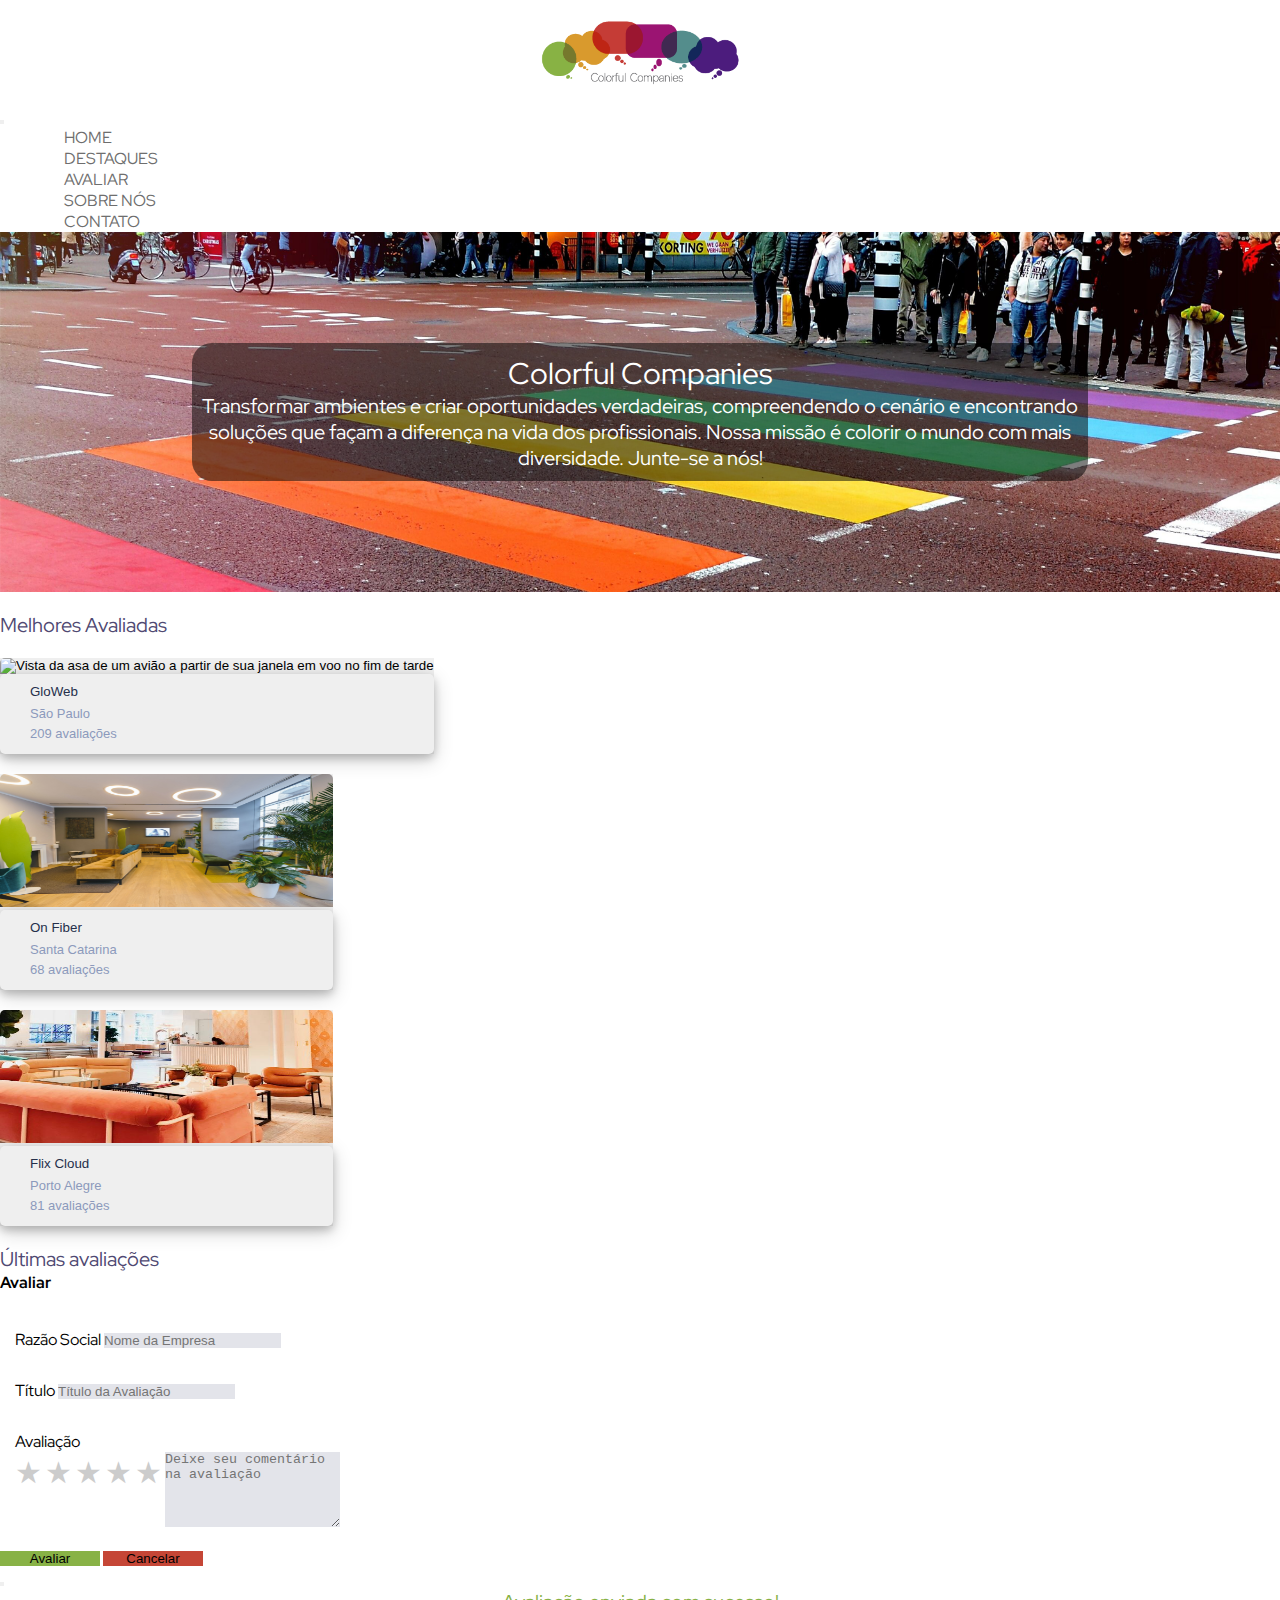
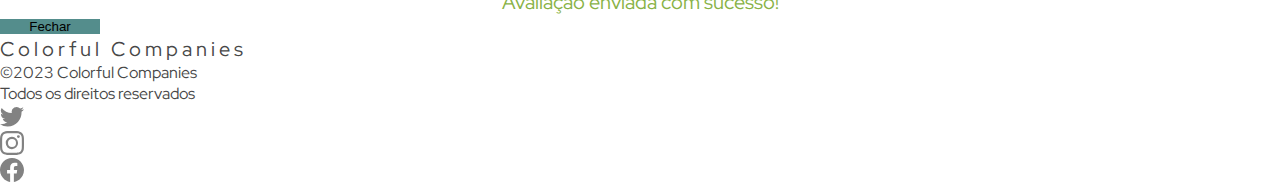
==== index.html @ 06364d87 ":rocket: feat(colorful-companies): add mvp screen functionality" ====
<!DOCTYPE html>
<html lang="en">
  <head>
    <meta charset="UTF-8">
    <meta http-equiv="X-UA-Compatible" content="IE=edge">
    <meta name="viewport" content="width=device-width, initial-scale=1.0">
    <link rel="preconnect" href="https://fonts.googleapis.com">
    <link rel="icon" type="image/x-icon" href="./assets/heart-flag.png">
    <link rel="preconnect" href="https://fonts.gstatic.com" crossorigin>
    <link href="https://fonts.googleapis.com/css2?family=Red+Hat+Display:wght@300;400;700&family=Roboto:wght@400;500;700&display=swap" rel="stylesheet">
    <link rel="stylesheet" href="https://cdnjs.cloudflare.com/ajax/libs/font-awesome/6.2.0/css/all.min.css" />
    <link href="https://cdn.jsdelivr.net/npm/bootstrap@5.2.3/dist/css/bootstrap.min.css" rel="stylesheet" integrity="sha384-rbsA2VBKQhggwzxH7pPCaAqO46MgnOM80zW1RWuH61DGLwZJEdK2Kadq2F9CUG65" crossorigin="anonymous">
    <link rel="stylesheet" href="https://cdn.jsdelivr.net/npm/bootstrap-icons@1.10.3/font/bootstrap-icons.css">
    <link rel="stylesheet" href="https://cdn.jsdelivr.net/npm/swiper@9/swiper-bundle.min.css" />
    <link rel="stylesheet" href="style.css" />
  </head>
  <title>Colorful Companies</title>
  <body>
    <svg xmlns="http://www.w3.org/2000/svg" style="display: none;">
      <symbol id="bootstrap" viewBox="0 0 118 94">
        <title>Bootstrap</title>
        <path fill-rule="evenodd" clip-rule="evenodd" d="M24.509 0c-6.733 0-11.715 5.893-11.492 12.284.214 6.14-.064 14.092-2.066 20.577C8.943 39.365 5.547 43.485 0 44.014v5.972c5.547.529 8.943 4.649 10.951 11.153 2.002 6.485 2.28 14.437 2.066 20.577C12.794 88.106 17.776 94 24.51 94H93.5c6.733 0 11.714-5.893 11.491-12.284-.214-6.14.064-14.092 2.066-20.577 2.009-6.504 5.396-10.624 10.943-11.153v-5.972c-5.547-.529-8.934-4.649-10.943-11.153-2.002-6.484-2.28-14.437-2.066-20.577C105.214 5.894 100.233 0 93.5 0H24.508zM80 57.863C80 66.663 73.436 72 62.543 72H44a2 2 0 01-2-2V24a2 2 0 012-2h18.437c9.083 0 15.044 4.92 15.044 12.474 0 5.302-4.01 10.049-9.119 10.88v.277C75.317 46.394 80 51.21 80 57.863zM60.521 28.34H49.948v14.934h8.905c6.884 0 10.68-2.772 10.68-7.727 0-4.643-3.264-7.207-9.012-7.207zM49.948 49.2v16.458H60.91c7.167 0 10.964-2.876 10.964-8.281 0-5.406-3.903-8.178-11.425-8.178H49.948z"></path>
      </symbol>
      <symbol id="facebook" viewBox="0 0 16 16">
        <path d="M16 8.049c0-4.446-3.582-8.05-8-8.05C3.58 0-.002 3.603-.002 8.05c0 4.017 2.926 7.347 6.75 7.951v-5.625h-2.03V8.05H6.75V6.275c0-2.017 1.195-3.131 3.022-3.131.876 0 1.791.157 1.791.157v1.98h-1.009c-.993 0-1.303.621-1.303 1.258v1.51h2.218l-.354 2.326H9.25V16c3.824-.604 6.75-3.934 6.75-7.951z" />
      </symbol>
      <symbol id="instagram" viewBox="0 0 16 16">
        <path d="M8 0C5.829 0 5.556.01 4.703.048 3.85.088 3.269.222 2.76.42a3.917 3.917 0 0 0-1.417.923A3.927 3.927 0 0 0 .42 2.76C.222 3.268.087 3.85.048 4.7.01 5.555 0 5.827 0 8.001c0 2.172.01 2.444.048 3.297.04.852.174 1.433.372 1.942.205.526.478.972.923 1.417.444.445.89.719 1.416.923.51.198 1.09.333 1.942.372C5.555 15.99 5.827 16 8 16s2.444-.01 3.298-.048c.851-.04 1.434-.174 1.943-.372a3.916 3.916 0 0 0 1.416-.923c.445-.445.718-.891.923-1.417.197-.509.332-1.09.372-1.942C15.99 10.445 16 10.173 16 8s-.01-2.445-.048-3.299c-.04-.851-.175-1.433-.372-1.941a3.926 3.926 0 0 0-.923-1.417A3.911 3.911 0 0 0 13.24.42c-.51-.198-1.092-.333-1.943-.372C10.443.01 10.172 0 7.998 0h.003zm-.717 1.442h.718c2.136 0 2.389.007 3.232.046.78.035 1.204.166 1.486.275.373.145.64.319.92.599.28.28.453.546.598.92.11.281.24.705.275 1.485.039.843.047 1.096.047 3.231s-.008 2.389-.047 3.232c-.035.78-.166 1.203-.275 1.485a2.47 2.47 0 0 1-.599.919c-.28.28-.546.453-.92.598-.28.11-.704.24-1.485.276-.843.038-1.096.047-3.232.047s-2.39-.009-3.233-.047c-.78-.036-1.203-.166-1.485-.276a2.478 2.478 0 0 1-.92-.598 2.48 2.48 0 0 1-.6-.92c-.109-.281-.24-.705-.275-1.485-.038-.843-.046-1.096-.046-3.233 0-2.136.008-2.388.046-3.231.036-.78.166-1.204.276-1.486.145-.373.319-.64.599-.92.28-.28.546-.453.92-.598.282-.11.705-.24 1.485-.276.738-.034 1.024-.044 2.515-.045v.002zm4.988 1.328a.96.96 0 1 0 0 1.92.96.96 0 0 0 0-1.92zm-4.27 1.122a4.109 4.109 0 1 0 0 8.217 4.109 4.109 0 0 0 0-8.217zm0 1.441a2.667 2.667 0 1 1 0 5.334 2.667 2.667 0 0 1 0-5.334z" />
      </symbol>
      <symbol id="twitter" viewBox="0 0 16 16">
        <path d="M5.026 15c6.038 0 9.341-5.003 9.341-9.334 0-.14 0-.282-.006-.422A6.685 6.685 0 0 0 16 3.542a6.658 6.658 0 0 1-1.889.518 3.301 3.301 0 0 0 1.447-1.817 6.533 6.533 0 0 1-2.087.793A3.286 3.286 0 0 0 7.875 6.03a9.325 9.325 0 0 1-6.767-3.429 3.289 3.289 0 0 0 1.018 4.382A3.323 3.323 0 0 1 .64 6.575v.045a3.288 3.288 0 0 0 2.632 3.218 3.203 3.203 0 0 1-.865.115 3.23 3.23 0 0 1-.614-.057 3.283 3.283 0 0 0 3.067 2.277A6.588 6.588 0 0 1 .78 13.58a6.32 6.32 0 0 1-.78-.045A9.344 9.344 0 0 0 5.026 15z" />
      </symbol>
    </svg>
    <div class="container">
      <header>
        <div class="colorful-logo">
          <img src="./assets/colorful-companies-logo-01.png" class="logo" alt="Ícone da empresa Colorful Companies com balões coloridos e a o nome da empresa abaixo">
        </div>
        <nav class="navbar navbar-expand-lg">
          <div class="container-fluid">
            <button class="navbar-toggler " type="button" data-bs-toggle="collapse" data-bs-target="#navbarNav" aria-controls="navbarNav" aria-expanded="false" aria-label="Toggle navigation">
              <span class="navbar-toggler-icon"></span>
            </button>
            <div class="collapse navbar-collapse justify-content-center" id="navbarNav">
              <ul class="navbar-nav">
                <li class="nav-item ">
                  <a class="nav-link hover-underline-animation disabled" href="#">Home</a>
                </li>
                <li class="nav-item">
                  <a class="nav-link hover-underline-animation disabled" href="#">Destaques</a>
                </li>
                <li class="nav-item">
                  <a class="nav-link hover-underline-animation" href="#" data-bs-toggle="modal" data-bs-target="#avaliar">Avaliar</a>
                </li>
                <li class="nav-item">
                  <a class="nav-link hover-underline-animation disabled" href="#">Sobre nós</a>
                </li>
                <li class="nav-item">
                  <a class="nav-link hover-underline-animation disabled" href="#">Contato</a>
                </li>
              </ul>
            </div>
          </div>
        </nav>
        <main>
          <section id="hero" class="">
            <div class="hero-content aos-init aos-animate" data-aos="fade-up">
              <div class="box">
                <h3>Colorful Companies</h3>
                <p>Transformar ambientes e criar oportunidades verdadeiras, compreendendo o cenário e encontrando soluções que façam a diferença na vida dos profissionais. Nossa missão é colorir o mundo com mais diversidade. Junte-se a nós!</p>
              </div>
            </div>
          </section>
          <section>
            <h2>Melhores Avaliadas</h2>
            <div class="container">
              <div class="row">
                <div class="col-12 col-md-4 col-sm-6">
                  <button class="card hover-zoom ">
                    <figure>
                      <img src="./assets/blueOffice.jpg" class="img-size img-fluid" alt="Vista da asa de um avião a partir de sua janela em voo no fim de tarde">
                      <figcaption>
                        <p class="best-rates-span-title">GloWeb</p>
                        <p class="best-rates-span-data">São Paulo</p>
                        <p class="best-rates-span-data">209 avaliações</p>
                      </figcaption>
                    </figure>
                  </button>
                </div>
                <div class="col-12 col-md-4 col-sm-6">
                  <button class="card" data-bs-toggle="modal" data-bs-target="#portifolio-2">
                    <figure>
                      <img src="./assets/greenOffice.jpg" class="img-size img-fluid" alt="Quatro amigos abraçados no topo de uma montanha observando o por do sol">
                      <figcaption>
                        <p class="best-rates-span-title">On Fiber</p>
                        <p class="best-rates-span-data">Santa Catarina</p>
                        <p class="best-rates-span-data">68 avaliações</p>
                      </figcaption>
                    </figure>
                  </button>
                </div>
                <div class="col-12 col-md-4 col-sm-6">
                  <button class="card" data-bs-toggle="modal" data-bs-target="#portifolio-3">
                    <figure>
                      <img src="./assets/orangeOffice.jpg" class="img-size img-fluid" alt="Perfil de uma mulher sentada na beira da janela lendo um livro ao amanhecer">
                      <figcaption>
                        <p class="best-rates-span-title">Flix Cloud</p>
                        <p class="best-rates-span-data">Porto Alegre</p>
                        <p class="best-rates-span-data">81 avaliações</p>
                      </figcaption>
                    </figure>
                  </button>
                </div>
              </div>
            </div>
          </section>
          <section>
            <div class="container rolagem">
              <h2>Últimas avaliações</h2>
              <div id="last-ratings">
                <div id="last-ratings-list"></div>
              </div>
            </div>
          </section>
          <!-- FORMULARIO AVALIAR-->
          <div class="modal fade" id="avaliar" tabindex="-1" aria-labelledby="AvaliarLabel" aria-hidden="true">
            <div class="modal-dialog modal-md modal-dialog-centered">
              <div class="modal-content">
                <div class="modal-header">
                  <h4 id="form-title" class="col-12 modal-title text-center">Avaliar</h4>
                  <button type="button" class="btn-close btn-closed" data-bs-dismiss="modal" aria-label="Close"></button>
                </div>
                <div class="modal-body card-info">
                  <div class="container" class="justify-content-center">
                    <form method='post' id="form">
                      <div class="form-group">
                        <label for="razaoSocialAvaliacao mt-4" class="form-label">Razão Social</label>
                        <input type="razaoSocialAvaliacao" class="form-control form-input" id="razaoSocialAvaliacao" autocomplete='off' aria-describedby="razaoSocialAvaliacao" placeholder="Nome da Empresa">
                        <ul id="empresa-list"></ul>
                        <input type="hidden" name="organizationId" id="organizationId">
                      </div>
                      <div class="form-group">
                        <label for="tituloAvaliacao mt-4">Título</label>
                        <input type="text" class="form-control form-input" id="tituloAvaliacao" placeholder="Título da Avaliação">
                      </div>
                      <div class="form-group">
                        <label for="avaliacao">Avaliação</label>
                        <br />
                        <div class="star">
                          <input type="radio" id="star5" name="star" value="5" />
                          <label for="star5" title="text">5 stars</label>
                          <input type="radio" id="star4" name="star" value="4" />
                          <label for="star4" title="text">4 stars</label>
                          <input type="radio" id="star3" name="star" value="3" />
                          <label for="star3" title="text">3 stars</label>
                          <input type="radio" id="star2" name="star" value="2" />
                          <label for="star2" title="text">2 stars</label>
                          <input type="radio" id="star1" name="star" value="1" />
                          <label for="star1" title="text">1 star</label>
                        </div>
                        <textarea rows="5" class="form-control form-input" id="avaliacao" placeholder="Deixe seu comentário na avaliação"></textarea>
                      </div>
                      <div class="modal-footer">
                        <button type="submit" class="btn btn-secondary btn-rate btn-size" data-bs-dismiss="modal" data-bs-toggle="modal" data-bs-target="#avaliadoComSucesso">Avaliar</button>
                        <button type="button" class="btn btn-danger btn-cancel btn-size" data-bs-dismiss="modal">Cancelar</button>
                      </div>
                    </form>
                    <p id="log"></p>
                  </div>
                </div>
              </div>
            </div>
          </div>
          <!-- MODAL AVALIADO COM SUCESSO -->
          <div class="modal fade" id="avaliadoComSucesso" tabindex="-1" aria-labelledby="avaliadoComSucessoLabel" aria-hidden="true">
            <div class="modal-dialog modal-md modal-dialog-centered">
              <div class="modal-content">
                <div class="modal-header">
                  <button type="button" class="btn-close " data-bs-dismiss="modal" aria-label="Close"></button>
                </div>
                <div class="modal-body card-info">
                  <p class="sucessfull-sent">Avaliação enviada com sucesso!</p>
                </div>
                <div class="modal-footer">
                  <button type="button" class="btn btn-secondary btn-rated btn-size" data-bs-dismiss="modal">Fechar</button>
                </div>
              </div>
            </div>
          </div>
      </header>
    </div>
    </main>
    <div class="container">
      <footer class="d-flex flex-wrap justify-content-between align-items-center py-3 my-4 border-top">
        <div class="col-md-4 d-flex align-items-center">
          <a href="/" class="mb-3 me-2 mb-md-0 text-muted text-decoration-none lh-1"></a>
          <span class="mb-3 mb-md-0">
            <p>Colorful Companies</p>©2023 Colorful Companies <br>Todos os direitos reservados
          </span>
        </div>
        <ul class="nav col-md-4 justify-content-end list-unstyled d-flex">
          <li class="ms-3">
            <a class="text-muted" href="#">
              <svg class="bi" width="24" height="24">
                <use xlink:href="#twitter"></use>
              </svg>
            </a>
          </li>
          <li class="ms-3">
            <a class="text-muted" href="#">
              <svg class="bi" width="24" height="24">
                <use xlink:href="#instagram"></use>
              </svg>
            </a>
          </li>
          <li class="ms-3">
            <a class="text-muted" href="#">
              <svg class="bi" width="24" height="24">
                <use xlink:href="#facebook"></use>
              </svg>
            </a>
          </li>
        </ul>
      </footer>
    </div>
    </div>
    <script src="https://unpkg.com/swiper/swiper-bundle.min.js"></script>
    <script src="https://code.jquery.com/jquery-3.4.1.slim.min.js" integrity="sha384-J6qa4849blE2+poT4WnyKhv5vZF5SrPo0iEjwBvKU7imGFAV0wwj1yYfoRSJoZ+n" crossorigin="anonymous"></script>
    <script src="https://cdn.jsdelivr.net/npm/@popperjs/core@2.11.6/dist/umd/popper.min.js" integrity="sha384-oBqDVmMz9ATKxIep9tiCxS/Z9fNfEXiDAYTujMAeBAsjFuCZSmKbSSUnQlmh/jp3" crossorigin="anonymous"></script>
    <script src="https://cdn.jsdelivr.net/npm/bootstrap@5.2.3/dist/js/bootstrap.min.js" integrity="sha384-cuYeSxntonz0PPNlHhBs68uyIAVpIIOZZ5JqeqvYYIcEL727kskC66kF92t6Xl2V" crossorigin="anonymous"></script>
    <script src="./js/index.js"></script>
  </body>
</html>
---- style.css ----
/*====  RESET ============================ */
* {
  margin: 0;
  padding: 0;
  box-sizing: border-box;
}

ul {
  list-style: none;
}

a {
  text-decoration: none;
}

img {
  width: 100%;
  height: auto;
}


body {
  font-family: 'Red Hat Display', sans-serif !important;
}

section h2 {
  font-weight: 400 !important;
  margin-top: 20px;
  font-size: 20px;
  color: #4f4972
}

.colorful-logo {
  display: flex;
  justify-content: center;
  margin: 20px 0px;
}


.logo {
  width: 200px;
}


.img-destaque {
  height: 20rem !important
}

/* ---------------------------
    MENU 
----------------------------*/
.nav-item {
  margin-left: 4rem !important;
}

.nav-link {
  color: #6E6E6E !important;
  text-transform: uppercase;
}

.hover-underline-animation {
  display: inline-block;
  position: relative;
  color: 
#9d9e9e;
}

.hover-underline-animation:after {
  content: '';
  width: 0%;
  height: 1.8px;
  background: #9d9e9e;
  position: absolute;
  left: 0;
  bottom: 0.4rem;
  transition: width 0.2s;
}


.hover-underline-animation:hover:after {
  width: 100%;
}

 /* #9C2873, #4ECF89, #FB8857, #5DCACA, #88B246, #4D207E */

/*--------------------------------------------------------------
# Hero Section
--------------------------------------------------------------*/
#hero {
  width: 100%;
  height: 40vh;
  position: relative;
  background: url("./assets/img-destaque.png") no-repeat;
  background-size: cover;
  padding: 0;
}

#hero .hero-content {
  position: absolute;
  bottom: 0;
  top: 0;
  left: 0;
  right: 0;
  /* z-index: 10; */
  display: flex;
  justify-content: center;
  align-items: center;
  flex-direction: column;
  text-align: center;
}

#hero .hero-content div {
  color: #ffffff;
  background-color: #00000081;
  border-radius: 20px;
  width: 70%;
}

#hero .hero-content h3 {
  color: #ffffff;
  /* margin-bottom: 15px; */
  font-size: 30px;
  font-weight: 400;
}

#hero .hero-content p {
  font-size: 20px;
}

.box {
  inline-size: 90%;
  overflow-wrap: break-word;
  border-radius: 5px;
  padding: 10px;
}

/*---------------------- 
  CARDS MELHORES AVALIADAS
-----------------------*/
 .card {
  margin-top: 20px;
  border: none !important;
}
.card-body p {
  font-size: 10px;
}

.img-size {
  height: 10em;
  width: 25em;
  border-top-right-radius: 5px;
  border-top-left-radius: 5px;
  transition: all 0.3s ease-in-out;
}


figure {
  transition: all 0.3s ease-in-out;
}

figcaption {
  border-radius: 5px;
  height: 6em;
  transition: all 0.3s ease-in-out;
  box-shadow: 0 4px 8px 0 rgba(0, 0, 0, 0.2), 0 6px 20px 0 rgba(0, 0, 0, 0.19);
}

figcaption p{
  text-align: left;
  padding: 10px;
  margin-left: 20px;
  padding-bottom: 10px;
  margin-bottom: -10px;
}

.best-rates-span-title {
  color: #25304b;
}

.best-rates-span-data {
  line-height: 10px;

  font-size: 13px;
  color: #8c9abc;
}

figure:hover {
  cursor: pointer;
  -ms-transform: scale(1.1); /* IE 9 */
  -webkit-transform: scale(1.1); /* Safari 3-8 */
  transform: scale(1.1);
  z-index: 1;
}

/*---------------------- 
  LIST RATINGS
-----------------------*/
#last-ratings {
  display: flex;
}

#last-ratings-list {
  overflow: auto;
  flex-wrap: nowrap;
  min-width: 100%;
}
.rolagem {
  width: 100%;
  overflow-x: scroll;
}

.rating {
  display: inline-block;
  width: 300px; 
  margin-right: 10px; 
}


.ratings {
  display: inline-block;
  min-width: 300px;
  padding: 10px;
  margin-right: 20px;
  background-color: #fff;
  border: 1px solid #ddd;
  box-shadow: 0 0 5px rgba(0, 0, 0, 0.1);
} 


/*-------------------------
  FORMULARIO
--------------------------*/
.btn-closed {
  margin-left: -15px !important;
  }
  
.btn-size {
  width:100px;
}

.btn-rate {
  background-color: #88b246 !important;
  border: none;
}

.btn-cancel {
  background-color: #C54636 !important;
  border: none;
}

.btn-rated {
  background-color: #548D8c !important;
  border: none;
}

.form-input {
  background-color: #E3E4EA;
}

.sucessfull-sent {
  text-align: center;
  color: #88B246;
  font-size:20px;
}

.bi {
  vertical-align: -.125em;
  fill: #828282;
}
  

.form-group {
  padding: 15px;
  
}
  
input, textarea {
  border: none !important;
}


/*---------------- 
  STARS RATING
-----------------*/
.star {
  float: left;
  height: 46px;
}
.star:not(:checked) > input {
  position:absolute;
  top:-9999px;
}
.star:not(:checked) > label {
  float:right;
  width:1em;
  overflow:hidden;
  white-space:nowrap;
  cursor:pointer;
  font-size:30px;
  color:#ccc;
}
.star:not(:checked) > label:before {
  content: '★ ';
}
.star > input:checked ~ label {
  color: #ffc700;    
}
.star:not(:checked) > label:hover,
.star:not(:checked) > label:hover ~ label {
  color: #deb217;  
}
.star > input:checked + label:hover,
.star > input:checked + label:hover ~ label,
.star > input:checked ~ label:hover,
.star > input:checked ~ label:hover ~ label,
.star > label:hover ~ input:checked ~ label {
  color: #c59b08;
}

/* Modified from: https://github.com/mukulkant/Star-rating-using-pure-css */


/*----------------------- 
   FOOTER
-----------------------*/
footer {
  width: 100%;
  color: #474747
  }

footer p {
  font-size: 20px;
  letter-spacing: 0.2em;
}

/*-----------------------  
  MEDIA QUERY
----------------------- */

@media(max-width: 991px) {
  #hero .hero-content div {
    height: 35vh;
    border-radius: 5px;
    width: 90%;
  }
  

  #hero .hero-content h2 {
    font-size: 28px;
  }

  #hero .hero-content p {
    font-size: 18px;
  }

  .box {
    inline-size: 100%;
}
.nav-item {
  margin-left: 0px !important;
}

}

@media (max-width: 767px) {
  #hero .hero-content {
    color: #ffffff;
    border-radius: 5px;
  }

  

  #hero .hero-content h3 {
    font-size: 24px;
    margin-top: 15px;
  }

  #hero .hero-content p {
    font-size: 16px;

  }

  .box {
    inline-size: 100%;
  }

  .nav-item {
    margin-left: 0px !important;
  }
}
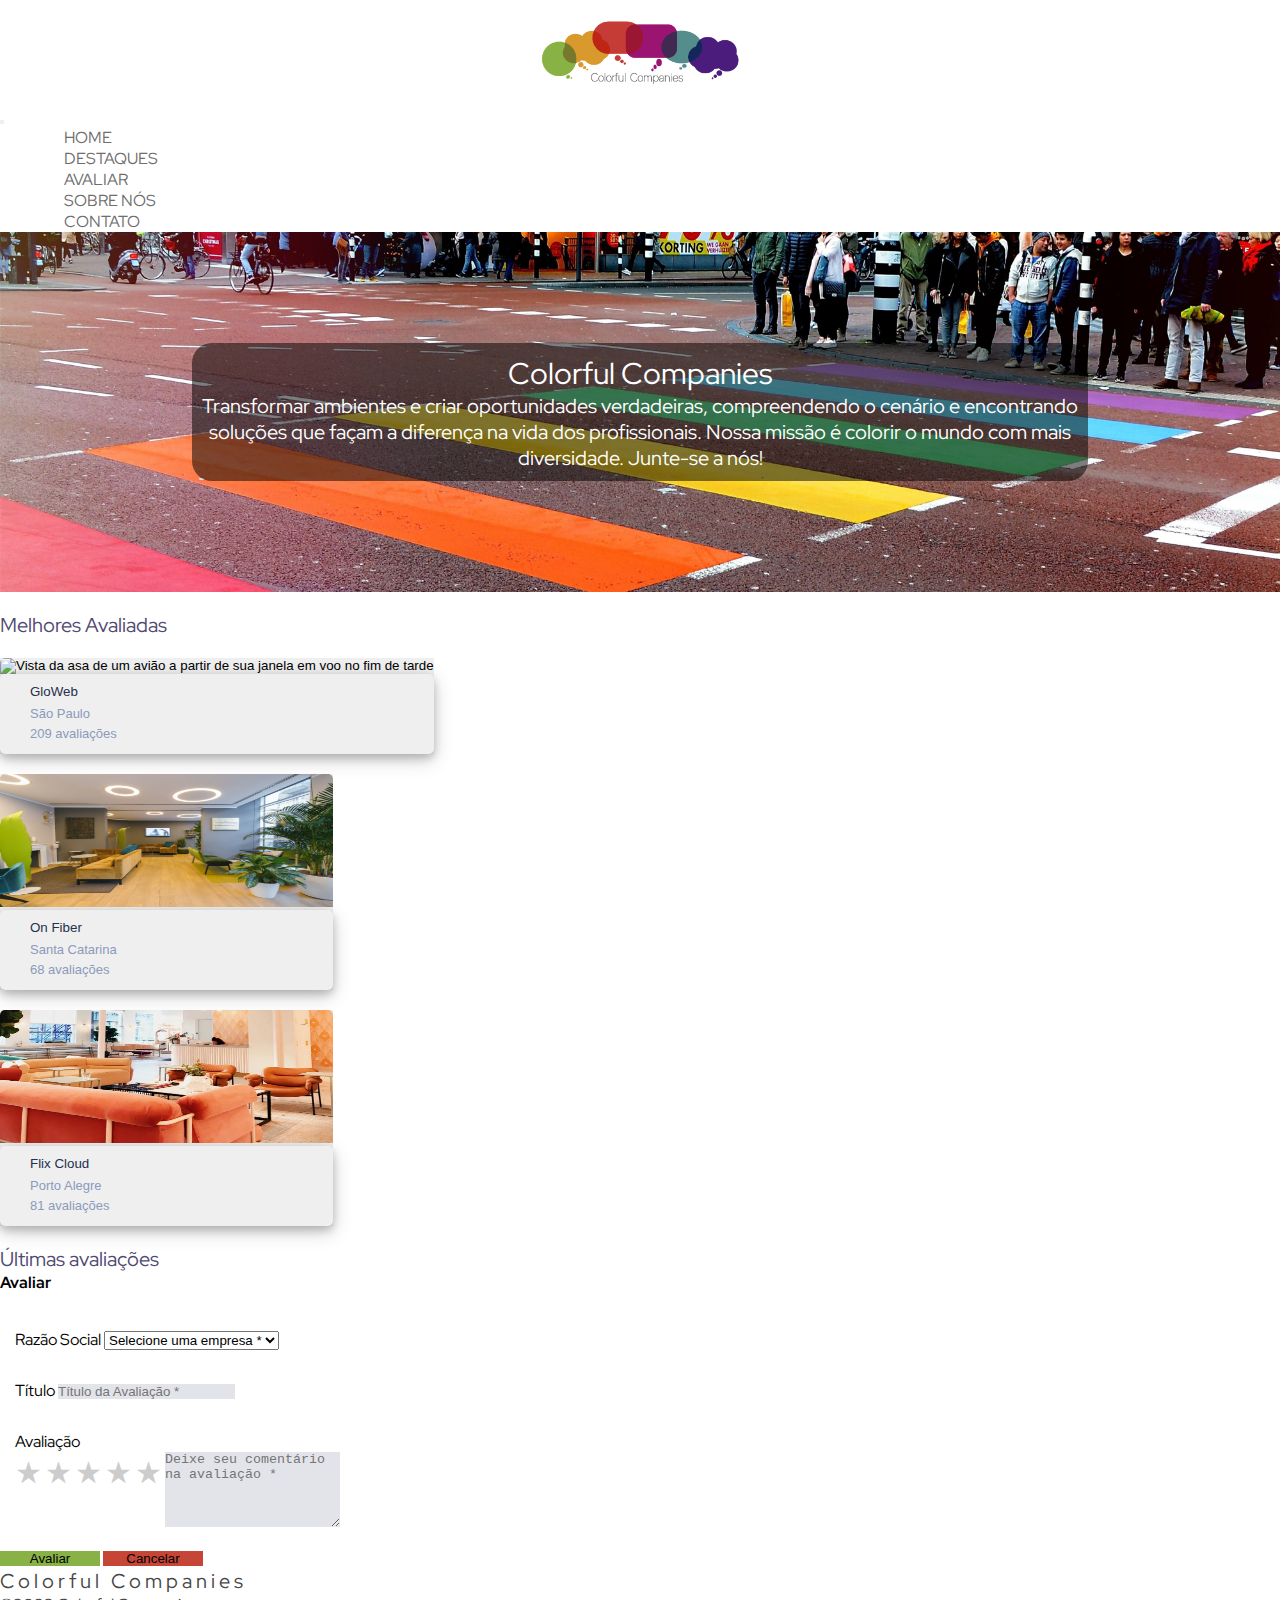
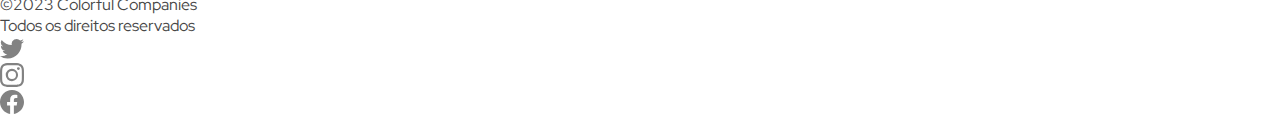
==== commit 7db6b880: ":sparkles: feat(ratings): turn input into a select" ====
--- a/index.html
+++ b/index.html
@@ -1,233 +1,248 @@
 <!DOCTYPE html>
 <html lang="en">
-  <head>
-    <meta charset="UTF-8">
-    <meta http-equiv="X-UA-Compatible" content="IE=edge">
-    <meta name="viewport" content="width=device-width, initial-scale=1.0">
-    <link rel="preconnect" href="https://fonts.googleapis.com">
-    <link rel="icon" type="image/x-icon" href="./assets/heart-flag.png">
-    <link rel="preconnect" href="https://fonts.gstatic.com" crossorigin>
-    <link href="https://fonts.googleapis.com/css2?family=Red+Hat+Display:wght@300;400;700&family=Roboto:wght@400;500;700&display=swap" rel="stylesheet">
-    <link rel="stylesheet" href="https://cdnjs.cloudflare.com/ajax/libs/font-awesome/6.2.0/css/all.min.css" />
-    <link href="https://cdn.jsdelivr.net/npm/bootstrap@5.2.3/dist/css/bootstrap.min.css" rel="stylesheet" integrity="sha384-rbsA2VBKQhggwzxH7pPCaAqO46MgnOM80zW1RWuH61DGLwZJEdK2Kadq2F9CUG65" crossorigin="anonymous">
-    <link rel="stylesheet" href="https://cdn.jsdelivr.net/npm/bootstrap-icons@1.10.3/font/bootstrap-icons.css">
-    <link rel="stylesheet" href="https://cdn.jsdelivr.net/npm/swiper@9/swiper-bundle.min.css" />
-    <link rel="stylesheet" href="style.css" />
-  </head>
-  <title>Colorful Companies</title>
-  <body>
-    <svg xmlns="http://www.w3.org/2000/svg" style="display: none;">
-      <symbol id="bootstrap" viewBox="0 0 118 94">
-        <title>Bootstrap</title>
-        <path fill-rule="evenodd" clip-rule="evenodd" d="M24.509 0c-6.733 0-11.715 5.893-11.492 12.284.214 6.14-.064 14.092-2.066 20.577C8.943 39.365 5.547 43.485 0 44.014v5.972c5.547.529 8.943 4.649 10.951 11.153 2.002 6.485 2.28 14.437 2.066 20.577C12.794 88.106 17.776 94 24.51 94H93.5c6.733 0 11.714-5.893 11.491-12.284-.214-6.14.064-14.092 2.066-20.577 2.009-6.504 5.396-10.624 10.943-11.153v-5.972c-5.547-.529-8.934-4.649-10.943-11.153-2.002-6.484-2.28-14.437-2.066-20.577C105.214 5.894 100.233 0 93.5 0H24.508zM80 57.863C80 66.663 73.436 72 62.543 72H44a2 2 0 01-2-2V24a2 2 0 012-2h18.437c9.083 0 15.044 4.92 15.044 12.474 0 5.302-4.01 10.049-9.119 10.88v.277C75.317 46.394 80 51.21 80 57.863zM60.521 28.34H49.948v14.934h8.905c6.884 0 10.68-2.772 10.68-7.727 0-4.643-3.264-7.207-9.012-7.207zM49.948 49.2v16.458H60.91c7.167 0 10.964-2.876 10.964-8.281 0-5.406-3.903-8.178-11.425-8.178H49.948z"></path>
-      </symbol>
-      <symbol id="facebook" viewBox="0 0 16 16">
-        <path d="M16 8.049c0-4.446-3.582-8.05-8-8.05C3.58 0-.002 3.603-.002 8.05c0 4.017 2.926 7.347 6.75 7.951v-5.625h-2.03V8.05H6.75V6.275c0-2.017 1.195-3.131 3.022-3.131.876 0 1.791.157 1.791.157v1.98h-1.009c-.993 0-1.303.621-1.303 1.258v1.51h2.218l-.354 2.326H9.25V16c3.824-.604 6.75-3.934 6.75-7.951z" />
-      </symbol>
-      <symbol id="instagram" viewBox="0 0 16 16">
-        <path d="M8 0C5.829 0 5.556.01 4.703.048 3.85.088 3.269.222 2.76.42a3.917 3.917 0 0 0-1.417.923A3.927 3.927 0 0 0 .42 2.76C.222 3.268.087 3.85.048 4.7.01 5.555 0 5.827 0 8.001c0 2.172.01 2.444.048 3.297.04.852.174 1.433.372 1.942.205.526.478.972.923 1.417.444.445.89.719 1.416.923.51.198 1.09.333 1.942.372C5.555 15.99 5.827 16 8 16s2.444-.01 3.298-.048c.851-.04 1.434-.174 1.943-.372a3.916 3.916 0 0 0 1.416-.923c.445-.445.718-.891.923-1.417.197-.509.332-1.09.372-1.942C15.99 10.445 16 10.173 16 8s-.01-2.445-.048-3.299c-.04-.851-.175-1.433-.372-1.941a3.926 3.926 0 0 0-.923-1.417A3.911 3.911 0 0 0 13.24.42c-.51-.198-1.092-.333-1.943-.372C10.443.01 10.172 0 7.998 0h.003zm-.717 1.442h.718c2.136 0 2.389.007 3.232.046.78.035 1.204.166 1.486.275.373.145.64.319.92.599.28.28.453.546.598.92.11.281.24.705.275 1.485.039.843.047 1.096.047 3.231s-.008 2.389-.047 3.232c-.035.78-.166 1.203-.275 1.485a2.47 2.47 0 0 1-.599.919c-.28.28-.546.453-.92.598-.28.11-.704.24-1.485.276-.843.038-1.096.047-3.232.047s-2.39-.009-3.233-.047c-.78-.036-1.203-.166-1.485-.276a2.478 2.478 0 0 1-.92-.598 2.48 2.48 0 0 1-.6-.92c-.109-.281-.24-.705-.275-1.485-.038-.843-.046-1.096-.046-3.233 0-2.136.008-2.388.046-3.231.036-.78.166-1.204.276-1.486.145-.373.319-.64.599-.92.28-.28.546-.453.92-.598.282-.11.705-.24 1.485-.276.738-.034 1.024-.044 2.515-.045v.002zm4.988 1.328a.96.96 0 1 0 0 1.92.96.96 0 0 0 0-1.92zm-4.27 1.122a4.109 4.109 0 1 0 0 8.217 4.109 4.109 0 0 0 0-8.217zm0 1.441a2.667 2.667 0 1 1 0 5.334 2.667 2.667 0 0 1 0-5.334z" />
-      </symbol>
-      <symbol id="twitter" viewBox="0 0 16 16">
-        <path d="M5.026 15c6.038 0 9.341-5.003 9.341-9.334 0-.14 0-.282-.006-.422A6.685 6.685 0 0 0 16 3.542a6.658 6.658 0 0 1-1.889.518 3.301 3.301 0 0 0 1.447-1.817 6.533 6.533 0 0 1-2.087.793A3.286 3.286 0 0 0 7.875 6.03a9.325 9.325 0 0 1-6.767-3.429 3.289 3.289 0 0 0 1.018 4.382A3.323 3.323 0 0 1 .64 6.575v.045a3.288 3.288 0 0 0 2.632 3.218 3.203 3.203 0 0 1-.865.115 3.23 3.23 0 0 1-.614-.057 3.283 3.283 0 0 0 3.067 2.277A6.588 6.588 0 0 1 .78 13.58a6.32 6.32 0 0 1-.78-.045A9.344 9.344 0 0 0 5.026 15z" />
-      </symbol>
-    </svg>
-    <div class="container">
-      <header>
-        <div class="colorful-logo">
-          <img src="./assets/colorful-companies-logo-01.png" class="logo" alt="Ícone da empresa Colorful Companies com balões coloridos e a o nome da empresa abaixo">
+
+<head>
+  <meta charset="UTF-8">
+  <meta http-equiv="X-UA-Compatible" content="IE=edge">
+  <meta name="viewport" content="width=device-width, initial-scale=1.0">
+  <link rel="preconnect" href="https://fonts.googleapis.com">
+  <link rel="icon" type="image/x-icon" href="./assets/heart-flag.png">
+  <link rel="preconnect" href="https://fonts.gstatic.com" crossorigin>
+  <link rel="stylesheet" href="css/fontawesome.css">
+  <link
+    href="https://fonts.googleapis.com/css2?family=Red+Hat+Display:wght@300;400;700&family=Roboto:wght@400;500;700&display=swap"
+    rel="stylesheet">
+  <link rel="stylesheet" href="https://cdnjs.cloudflare.com/ajax/libs/font-awesome/6.2.0/css/all.min.css" />
+  <link href="https://cdn.jsdelivr.net/npm/bootstrap@5.2.3/dist/css/bootstrap.min.css" rel="stylesheet"
+    integrity="sha384-rbsA2VBKQhggwzxH7pPCaAqO46MgnOM80zW1RWuH61DGLwZJEdK2Kadq2F9CUG65" crossorigin="anonymous">
+  <link rel="stylesheet" href="https://cdn.jsdelivr.net/npm/bootstrap-icons@1.10.3/font/bootstrap-icons.css">
+  <link rel="stylesheet" href="https://cdn.jsdelivr.net/npm/swiper@9/swiper-bundle.min.css" />
+  <link rel="stylesheet" href="style.css" />
+</head>
+<title>Colorful Companies</title>
+
+<body>
+  <svg xmlns="http://www.w3.org/2000/svg" style="display: none;">
+    <symbol id="bootstrap" viewBox="0 0 118 94">
+      <title>Bootstrap</title>
+      <path fill-rule="evenodd" clip-rule="evenodd"
+        d="M24.509 0c-6.733 0-11.715 5.893-11.492 12.284.214 6.14-.064 14.092-2.066 20.577C8.943 39.365 5.547 43.485 0 44.014v5.972c5.547.529 8.943 4.649 10.951 11.153 2.002 6.485 2.28 14.437 2.066 20.577C12.794 88.106 17.776 94 24.51 94H93.5c6.733 0 11.714-5.893 11.491-12.284-.214-6.14.064-14.092 2.066-20.577 2.009-6.504 5.396-10.624 10.943-11.153v-5.972c-5.547-.529-8.934-4.649-10.943-11.153-2.002-6.484-2.28-14.437-2.066-20.577C105.214 5.894 100.233 0 93.5 0H24.508zM80 57.863C80 66.663 73.436 72 62.543 72H44a2 2 0 01-2-2V24a2 2 0 012-2h18.437c9.083 0 15.044 4.92 15.044 12.474 0 5.302-4.01 10.049-9.119 10.88v.277C75.317 46.394 80 51.21 80 57.863zM60.521 28.34H49.948v14.934h8.905c6.884 0 10.68-2.772 10.68-7.727 0-4.643-3.264-7.207-9.012-7.207zM49.948 49.2v16.458H60.91c7.167 0 10.964-2.876 10.964-8.281 0-5.406-3.903-8.178-11.425-8.178H49.948z">
+      </path>
+    </symbol>
+    <symbol id="facebook" viewBox="0 0 16 16">
+      <path
+        d="M16 8.049c0-4.446-3.582-8.05-8-8.05C3.58 0-.002 3.603-.002 8.05c0 4.017 2.926 7.347 6.75 7.951v-5.625h-2.03V8.05H6.75V6.275c0-2.017 1.195-3.131 3.022-3.131.876 0 1.791.157 1.791.157v1.98h-1.009c-.993 0-1.303.621-1.303 1.258v1.51h2.218l-.354 2.326H9.25V16c3.824-.604 6.75-3.934 6.75-7.951z" />
+    </symbol>
+    <symbol id="instagram" viewBox="0 0 16 16">
+      <path
+        d="M8 0C5.829 0 5.556.01 4.703.048 3.85.088 3.269.222 2.76.42a3.917 3.917 0 0 0-1.417.923A3.927 3.927 0 0 0 .42 2.76C.222 3.268.087 3.85.048 4.7.01 5.555 0 5.827 0 8.001c0 2.172.01 2.444.048 3.297.04.852.174 1.433.372 1.942.205.526.478.972.923 1.417.444.445.89.719 1.416.923.51.198 1.09.333 1.942.372C5.555 15.99 5.827 16 8 16s2.444-.01 3.298-.048c.851-.04 1.434-.174 1.943-.372a3.916 3.916 0 0 0 1.416-.923c.445-.445.718-.891.923-1.417.197-.509.332-1.09.372-1.942C15.99 10.445 16 10.173 16 8s-.01-2.445-.048-3.299c-.04-.851-.175-1.433-.372-1.941a3.926 3.926 0 0 0-.923-1.417A3.911 3.911 0 0 0 13.24.42c-.51-.198-1.092-.333-1.943-.372C10.443.01 10.172 0 7.998 0h.003zm-.717 1.442h.718c2.136 0 2.389.007 3.232.046.78.035 1.204.166 1.486.275.373.145.64.319.92.599.28.28.453.546.598.92.11.281.24.705.275 1.485.039.843.047 1.096.047 3.231s-.008 2.389-.047 3.232c-.035.78-.166 1.203-.275 1.485a2.47 2.47 0 0 1-.599.919c-.28.28-.546.453-.92.598-.28.11-.704.24-1.485.276-.843.038-1.096.047-3.232.047s-2.39-.009-3.233-.047c-.78-.036-1.203-.166-1.485-.276a2.478 2.478 0 0 1-.92-.598 2.48 2.48 0 0 1-.6-.92c-.109-.281-.24-.705-.275-1.485-.038-.843-.046-1.096-.046-3.233 0-2.136.008-2.388.046-3.231.036-.78.166-1.204.276-1.486.145-.373.319-.64.599-.92.28-.28.546-.453.92-.598.282-.11.705-.24 1.485-.276.738-.034 1.024-.044 2.515-.045v.002zm4.988 1.328a.96.96 0 1 0 0 1.92.96.96 0 0 0 0-1.92zm-4.27 1.122a4.109 4.109 0 1 0 0 8.217 4.109 4.109 0 0 0 0-8.217zm0 1.441a2.667 2.667 0 1 1 0 5.334 2.667 2.667 0 0 1 0-5.334z" />
+    </symbol>
+    <symbol id="twitter" viewBox="0 0 16 16">
+      <path
+        d="M5.026 15c6.038 0 9.341-5.003 9.341-9.334 0-.14 0-.282-.006-.422A6.685 6.685 0 0 0 16 3.542a6.658 6.658 0 0 1-1.889.518 3.301 3.301 0 0 0 1.447-1.817 6.533 6.533 0 0 1-2.087.793A3.286 3.286 0 0 0 7.875 6.03a9.325 9.325 0 0 1-6.767-3.429 3.289 3.289 0 0 0 1.018 4.382A3.323 3.323 0 0 1 .64 6.575v.045a3.288 3.288 0 0 0 2.632 3.218 3.203 3.203 0 0 1-.865.115 3.23 3.23 0 0 1-.614-.057 3.283 3.283 0 0 0 3.067 2.277A6.588 6.588 0 0 1 .78 13.58a6.32 6.32 0 0 1-.78-.045A9.344 9.344 0 0 0 5.026 15z" />
+    </symbol>
+  </svg>
+  <div class="container">
+    <header>
+      <div class="colorful-logo">
+        <img src="./assets/colorful-companies-logo-01.png" class="logo"
+          alt="Ícone da empresa Colorful Companies com balões coloridos e a o nome da empresa abaixo">
+      </div>
+      <nav class="navbar navbar-expand-lg">
+        <div class="container-fluid">
+          <button class="navbar-toggler " type="button" data-bs-toggle="collapse" data-bs-target="#navbarNav"
+            aria-controls="navbarNav" aria-expanded="false" aria-label="Toggle navigation">
+            <span class="navbar-toggler-icon"></span>
+          </button>
+          <div class="collapse navbar-collapse justify-content-center" id="navbarNav">
+            <ul class="navbar-nav">
+              <li class="nav-item ">
+                <a class="nav-link hover-underline-animation disabled" href="#">Home</a>
+              </li>
+              <li class="nav-item">
+                <a class="nav-link hover-underline-animation disabled" href="#">Destaques</a>
+              </li>
+              <li class="nav-item">
+                <a class="nav-link hover-underline-animation" href="#" data-bs-toggle="modal"
+                  data-bs-target="#avaliar">Avaliar</a>
+              </li>
+              <li class="nav-item">
+                <a class="nav-link hover-underline-animation disabled" href="#">Sobre nós</a>
+              </li>
+              <li class="nav-item">
+                <a class="nav-link hover-underline-animation disabled" href="#">Contato</a>
+              </li>
+            </ul>
+          </div>
         </div>
-        <nav class="navbar navbar-expand-lg">
-          <div class="container-fluid">
-            <button class="navbar-toggler " type="button" data-bs-toggle="collapse" data-bs-target="#navbarNav" aria-controls="navbarNav" aria-expanded="false" aria-label="Toggle navigation">
-              <span class="navbar-toggler-icon"></span>
-            </button>
-            <div class="collapse navbar-collapse justify-content-center" id="navbarNav">
-              <ul class="navbar-nav">
-                <li class="nav-item ">
-                  <a class="nav-link hover-underline-animation disabled" href="#">Home</a>
-                </li>
-                <li class="nav-item">
-                  <a class="nav-link hover-underline-animation disabled" href="#">Destaques</a>
-                </li>
-                <li class="nav-item">
-                  <a class="nav-link hover-underline-animation" href="#" data-bs-toggle="modal" data-bs-target="#avaliar">Avaliar</a>
-                </li>
-                <li class="nav-item">
-                  <a class="nav-link hover-underline-animation disabled" href="#">Sobre nós</a>
-                </li>
-                <li class="nav-item">
-                  <a class="nav-link hover-underline-animation disabled" href="#">Contato</a>
-                </li>
-              </ul>
-            </div>
-          </div>
-        </nav>
-        <main>
-          <section id="hero" class="">
-            <div class="hero-content aos-init aos-animate" data-aos="fade-up">
-              <div class="box">
-                <h3>Colorful Companies</h3>
-                <p>Transformar ambientes e criar oportunidades verdadeiras, compreendendo o cenário e encontrando soluções que façam a diferença na vida dos profissionais. Nossa missão é colorir o mundo com mais diversidade. Junte-se a nós!</p>
-              </div>
-            </div>
-          </section>
-          <section>
-            <h2>Melhores Avaliadas</h2>
-            <div class="container">
-              <div class="row">
-                <div class="col-12 col-md-4 col-sm-6">
-                  <button class="card hover-zoom ">
-                    <figure>
-                      <img src="./assets/blueOffice.jpg" class="img-size img-fluid" alt="Vista da asa de um avião a partir de sua janela em voo no fim de tarde">
-                      <figcaption>
-                        <p class="best-rates-span-title">GloWeb</p>
-                        <p class="best-rates-span-data">São Paulo</p>
-                        <p class="best-rates-span-data">209 avaliações</p>
-                      </figcaption>
-                    </figure>
-                  </button>
+      </nav>
+      <main>
+        <section id="hero" class="">
+          <div class="hero-content aos-init aos-animate" data-aos="fade-up">
+            <div class="box">
+              <h3>Colorful Companies</h3>
+              <p>Transformar ambientes e criar oportunidades verdadeiras, compreendendo o cenário e encontrando soluções
+                que façam a diferença na vida dos profissionais. Nossa missão é colorir o mundo com mais diversidade.
+                Junte-se a nós!
+              </p>
+            </div>
+          </div>
+        </section>
+        <section>
+          <h2>Melhores Avaliadas</h2>
+          <div class="container">
+            <div class="row">
+              <div class="col-12 col-md-4 col-sm-6">
+                <button class="card hover-zoom ">
+                  <figure>
+                    <img src="./assets/blueOffice.jpg" class="img-size img-fluid"
+                      alt="Vista da asa de um avião a partir de sua janela em voo no fim de tarde">
+                    <figcaption>
+                      <p class="best-rates-span-title">GloWeb</p>
+                      <p class="best-rates-span-data">São Paulo</p>
+                      <p class="best-rates-span-data">209 avaliações</p>
+                    </figcaption>
+                  </figure>
+                </button>
+              </div>
+              <div class="col-12 col-md-4 col-sm-6">
+                <button class="card" data-bs-toggle="modal" data-bs-target="#portifolio-2">
+                  <figure>
+                    <img src="./assets/greenOffice.jpg" class="img-size img-fluid"
+                      alt="Quatro amigos abraçados no topo de uma montanha observando o por do sol">
+                    <figcaption>
+                      <p class="best-rates-span-title">On Fiber</p>
+                      <p class="best-rates-span-data">Santa Catarina</p>
+                      <p class="best-rates-span-data">68 avaliações</p>
+                    </figcaption>
+                  </figure>
+                </button>
+              </div>
+              <div class="col-12 col-md-4 col-sm-6">
+                <button class="card" data-bs-toggle="modal" data-bs-target="#portifolio-3">
+                  <figure>
+                    <img src="./assets/orangeOffice.jpg" class="img-size img-fluid"
+                      alt="Perfil de uma mulher sentada na beira da janela lendo um livro ao amanhecer">
+                    <figcaption>
+                      <p class="best-rates-span-title">Flix Cloud</p>
+                      <p class="best-rates-span-data">Porto Alegre</p>
+                      <p class="best-rates-span-data">81 avaliações</p>
+                    </figcaption>
+                  </figure>
+                </button>
+              </div>
+            </div>
+          </div>
+        </section>
+        <section>
+          <div class="container rolagem">
+            <h2>Últimas avaliações</h2>
+            <div id="last-ratings">
+              <div id="last-ratings-list"></div>
+            </div>
+          </div>
+        </section>
+        <div class="modal fade" id="avaliar" tabindex="-1" aria-labelledby="AvaliarLabel" aria-hidden="true">
+          <div class="modal-dialog modal-md modal-dialog-centered">
+            <div class="modal-content">
+              <div class="modal-header">
+                <h4 id="form-title" class="col-12 modal-title text-center">Avaliar</h4>
+                <button type="button" class="btn-close btn-closed" data-bs-dismiss="modal" aria-label="Close"></button>
+              </div>
+              <div class="modal-body card-info">
+                <div class="container" class="justify-content-center">
+                  <form method='post' id="form">
+                    <div class="form-group">
+                      <label for="razaoSocialAvaliacao mt-4" class="form-label">Razão Social</label>
+                      <select id="empresa-list" class="form-select">
+                        <option value="" disabled selected hidden>Selecione uma empresa *</option>
+                      </select>
+                      <input type="hidden" name="organizationId" id="organizationId">
+                    </div>
+                    <div class="form-group">
+                      <label for="tituloAvaliacao mt-4">Título</label>
+                      <input type="text" class="form-control form-input" autocomplete="off" id="tituloAvaliacao"
+                        placeholder="Título da Avaliação *">
+                    </div>
+                    <div class="form-group">
+                      <label for="avaliacao">Avaliação</label>
+                      <br />
+                      <div class="star">
+                        <input type="radio" id="star5" name="star" value="5" />
+                        <label for="star5" title="text">5 stars</label>
+                        <input type="radio" id="star4" name="star" value="4" />
+                        <label for="star4" title="text">4 stars</label>
+                        <input type="radio" id="star3" name="star" value="3" />
+                        <label for="star3" title="text">3 stars</label>
+                        <input type="radio" id="star2" name="star" value="2" />
+                        <label for="star2" title="text">2 stars</label>
+                        <input type="radio" id="star1" name="star" value="1" />
+                        <label for="star1" title="text">1 star</label>
+                      </div>
+                      <textarea rows="5" class="form-control form-input" id="avaliacao"
+                        placeholder="Deixe seu comentário na avaliação *"></textarea>
+                    </div>
+                    <div class="modal-footer">
+                      <button type="submit" class="btn btn-secondary btn-rate btn-size">Avaliar</button>
+                      <button type="button" class="btn btn-danger btn-cancel btn-size" data-bs-dismiss="modal"
+                        onclick='resetForm()'>Cancelar</button>
+                    </div>
+                  </form>
+                  <p id="log"></p>
                 </div>
-                <div class="col-12 col-md-4 col-sm-6">
-                  <button class="card" data-bs-toggle="modal" data-bs-target="#portifolio-2">
-                    <figure>
-                      <img src="./assets/greenOffice.jpg" class="img-size img-fluid" alt="Quatro amigos abraçados no topo de uma montanha observando o por do sol">
-                      <figcaption>
-                        <p class="best-rates-span-title">On Fiber</p>
-                        <p class="best-rates-span-data">Santa Catarina</p>
-                        <p class="best-rates-span-data">68 avaliações</p>
-                      </figcaption>
-                    </figure>
-                  </button>
-                </div>
-                <div class="col-12 col-md-4 col-sm-6">
-                  <button class="card" data-bs-toggle="modal" data-bs-target="#portifolio-3">
-                    <figure>
-                      <img src="./assets/orangeOffice.jpg" class="img-size img-fluid" alt="Perfil de uma mulher sentada na beira da janela lendo um livro ao amanhecer">
-                      <figcaption>
-                        <p class="best-rates-span-title">Flix Cloud</p>
-                        <p class="best-rates-span-data">Porto Alegre</p>
-                        <p class="best-rates-span-data">81 avaliações</p>
-                      </figcaption>
-                    </figure>
-                  </button>
-                </div>
-              </div>
-            </div>
-          </section>
-          <section>
-            <div class="container rolagem">
-              <h2>Últimas avaliações</h2>
-              <div id="last-ratings">
-                <div id="last-ratings-list"></div>
-              </div>
-            </div>
-          </section>
-          <!-- FORMULARIO AVALIAR-->
-          <div class="modal fade" id="avaliar" tabindex="-1" aria-labelledby="AvaliarLabel" aria-hidden="true">
-            <div class="modal-dialog modal-md modal-dialog-centered">
-              <div class="modal-content">
-                <div class="modal-header">
-                  <h4 id="form-title" class="col-12 modal-title text-center">Avaliar</h4>
-                  <button type="button" class="btn-close btn-closed" data-bs-dismiss="modal" aria-label="Close"></button>
-                </div>
-                <div class="modal-body card-info">
-                  <div class="container" class="justify-content-center">
-                    <form method='post' id="form">
-                      <div class="form-group">
-                        <label for="razaoSocialAvaliacao mt-4" class="form-label">Razão Social</label>
-                        <input type="razaoSocialAvaliacao" class="form-control form-input" id="razaoSocialAvaliacao" autocomplete='off' aria-describedby="razaoSocialAvaliacao" placeholder="Nome da Empresa">
-                        <ul id="empresa-list"></ul>
-                        <input type="hidden" name="organizationId" id="organizationId">
-                      </div>
-                      <div class="form-group">
-                        <label for="tituloAvaliacao mt-4">Título</label>
-                        <input type="text" class="form-control form-input" id="tituloAvaliacao" placeholder="Título da Avaliação">
-                      </div>
-                      <div class="form-group">
-                        <label for="avaliacao">Avaliação</label>
-                        <br />
-                        <div class="star">
-                          <input type="radio" id="star5" name="star" value="5" />
-                          <label for="star5" title="text">5 stars</label>
-                          <input type="radio" id="star4" name="star" value="4" />
-                          <label for="star4" title="text">4 stars</label>
-                          <input type="radio" id="star3" name="star" value="3" />
-                          <label for="star3" title="text">3 stars</label>
-                          <input type="radio" id="star2" name="star" value="2" />
-                          <label for="star2" title="text">2 stars</label>
-                          <input type="radio" id="star1" name="star" value="1" />
-                          <label for="star1" title="text">1 star</label>
-                        </div>
-                        <textarea rows="5" class="form-control form-input" id="avaliacao" placeholder="Deixe seu comentário na avaliação"></textarea>
-                      </div>
-                      <div class="modal-footer">
-                        <button type="submit" class="btn btn-secondary btn-rate btn-size" data-bs-dismiss="modal" data-bs-toggle="modal" data-bs-target="#avaliadoComSucesso">Avaliar</button>
-                        <button type="button" class="btn btn-danger btn-cancel btn-size" data-bs-dismiss="modal">Cancelar</button>
-                      </div>
-                    </form>
-                    <p id="log"></p>
-                  </div>
-                </div>
-              </div>
-            </div>
-          </div>
-          <!-- MODAL AVALIADO COM SUCESSO -->
-          <div class="modal fade" id="avaliadoComSucesso" tabindex="-1" aria-labelledby="avaliadoComSucessoLabel" aria-hidden="true">
-            <div class="modal-dialog modal-md modal-dialog-centered">
-              <div class="modal-content">
-                <div class="modal-header">
-                  <button type="button" class="btn-close " data-bs-dismiss="modal" aria-label="Close"></button>
-                </div>
-                <div class="modal-body card-info">
-                  <p class="sucessfull-sent">Avaliação enviada com sucesso!</p>
-                </div>
-                <div class="modal-footer">
-                  <button type="button" class="btn btn-secondary btn-rated btn-size" data-bs-dismiss="modal">Fechar</button>
-                </div>
-              </div>
-            </div>
-          </div>
-      </header>
-    </div>
-    </main>
-    <div class="container">
-      <footer class="d-flex flex-wrap justify-content-between align-items-center py-3 my-4 border-top">
-        <div class="col-md-4 d-flex align-items-center">
-          <a href="/" class="mb-3 me-2 mb-md-0 text-muted text-decoration-none lh-1"></a>
-          <span class="mb-3 mb-md-0">
-            <p>Colorful Companies</p>©2023 Colorful Companies <br>Todos os direitos reservados
-          </span>
+              </div>
+            </div>
+          </div>
         </div>
-        <ul class="nav col-md-4 justify-content-end list-unstyled d-flex">
-          <li class="ms-3">
-            <a class="text-muted" href="#">
-              <svg class="bi" width="24" height="24">
-                <use xlink:href="#twitter"></use>
-              </svg>
-            </a>
-          </li>
-          <li class="ms-3">
-            <a class="text-muted" href="#">
-              <svg class="bi" width="24" height="24">
-                <use xlink:href="#instagram"></use>
-              </svg>
-            </a>
-          </li>
-          <li class="ms-3">
-            <a class="text-muted" href="#">
-              <svg class="bi" width="24" height="24">
-                <use xlink:href="#facebook"></use>
-              </svg>
-            </a>
-          </li>
-        </ul>
-      </footer>
-    </div>
-    </div>
-    <script src="https://unpkg.com/swiper/swiper-bundle.min.js"></script>
-    <script src="https://code.jquery.com/jquery-3.4.1.slim.min.js" integrity="sha384-J6qa4849blE2+poT4WnyKhv5vZF5SrPo0iEjwBvKU7imGFAV0wwj1yYfoRSJoZ+n" crossorigin="anonymous"></script>
-    <script src="https://cdn.jsdelivr.net/npm/@popperjs/core@2.11.6/dist/umd/popper.min.js" integrity="sha384-oBqDVmMz9ATKxIep9tiCxS/Z9fNfEXiDAYTujMAeBAsjFuCZSmKbSSUnQlmh/jp3" crossorigin="anonymous"></script>
-    <script src="https://cdn.jsdelivr.net/npm/bootstrap@5.2.3/dist/js/bootstrap.min.js" integrity="sha384-cuYeSxntonz0PPNlHhBs68uyIAVpIIOZZ5JqeqvYYIcEL727kskC66kF92t6Xl2V" crossorigin="anonymous"></script>
-    <script src="./js/index.js"></script>
-  </body>
+    </header>
+  </div>
+  </main>
+  <div class="container">
+    <footer class="d-flex flex-wrap justify-content-between align-items-center py-3 my-4 border-top">
+      <div class="col-md-4 d-flex align-items-center">
+        <a href="/" class="mb-3 me-2 mb-md-0 text-muted text-decoration-none lh-1"></a>
+        <span class="mb-3 mb-md-0">
+          <p>Colorful Companies</p>
+          ©2023 Colorful Companies <br>Todos os direitos reservados
+        </span>
+      </div>
+      <ul class="nav col-md-4 justify-content-end list-unstyled d-flex">
+        <li class="ms-3">
+          <a class="text-muted" href="#">
+            <svg class="bi" width="24" height="24">
+              <use xlink:href="#twitter"></use>
+            </svg>
+          </a>
+        </li>
+        <li class="ms-3">
+          <a class="text-muted" href="#">
+            <svg class="bi" width="24" height="24">
+              <use xlink:href="#instagram"></use>
+            </svg>
+          </a>
+        </li>
+        <li class="ms-3">
+          <a class="text-muted" href="#">
+            <svg class="bi" width="24" height="24">
+              <use xlink:href="#facebook"></use>
+            </svg>
+          </a>
+        </li>
+      </ul>
+    </footer>
+  </div>
+  </div>
+  <script src="https://unpkg.com/swiper/swiper-bundle.min.js"></script>
+  <script src="https://code.jquery.com/jquery-3.4.1.slim.min.js"
+    integrity="sha384-J6qa4849blE2+poT4WnyKhv5vZF5SrPo0iEjwBvKU7imGFAV0wwj1yYfoRSJoZ+n"
+    crossorigin="anonymous"></script>
+  <script src="https://cdn.jsdelivr.net/npm/@popperjs/core@2.11.6/dist/umd/popper.min.js"
+    integrity="sha384-oBqDVmMz9ATKxIep9tiCxS/Z9fNfEXiDAYTujMAeBAsjFuCZSmKbSSUnQlmh/jp3"
+    crossorigin="anonymous"></script>
+  <script src="https://cdn.jsdelivr.net/npm/bootstrap@5.2.3/dist/js/bootstrap.min.js"
+    integrity="sha384-cuYeSxntonz0PPNlHhBs68uyIAVpIIOZZ5JqeqvYYIcEL727kskC66kF92t6Xl2V"
+    crossorigin="anonymous"></script>
+  <script src="./js/index.js"></script>
+</body>
+
 </html>--- a/style.css
+++ b/style.css
@@ -220,11 +220,40 @@
   display: inline-block;
   min-width: 300px;
   padding: 10px;
-  margin-right: 20px;
+  margin-right: 80px;
   background-color: #fff;
-  border: 1px solid #ddd;
-  box-shadow: 0 0 5px rgba(0, 0, 0, 0.1);
 } 
+
+.ratings p:nth-child(1), .ratings p:nth-child(4) {
+  font-weight: bold;
+}
+
+.ratings p:nth-child(3), .ratings p:nth-child(5) {
+  margin-top: -10px;
+  font-size: 14px;
+  color: #bfb8b8
+}
+
+// CSS para as estrelas
+.star-rating {
+    font-size: 24px;
+    position: relative;
+}
+.star-rating i {
+    color: #ddd;
+}
+.star-rating i.fa-star {
+    color: gold;
+}
+.star-rating i.fa-star-half-alt::before {
+    content: '\f089';
+    position: absolute;
+    left: 0;
+    top: 0;
+    width: 50%;
+    overflow: hidden;
+    color: gold;
+}
 
 
 /*-------------------------
@@ -278,6 +307,10 @@
   border: none !important;
 }
 
+.error-message {
+  color: red;
+  font-size: 10px;
+}
 
 /*---------------- 
   STARS RATING
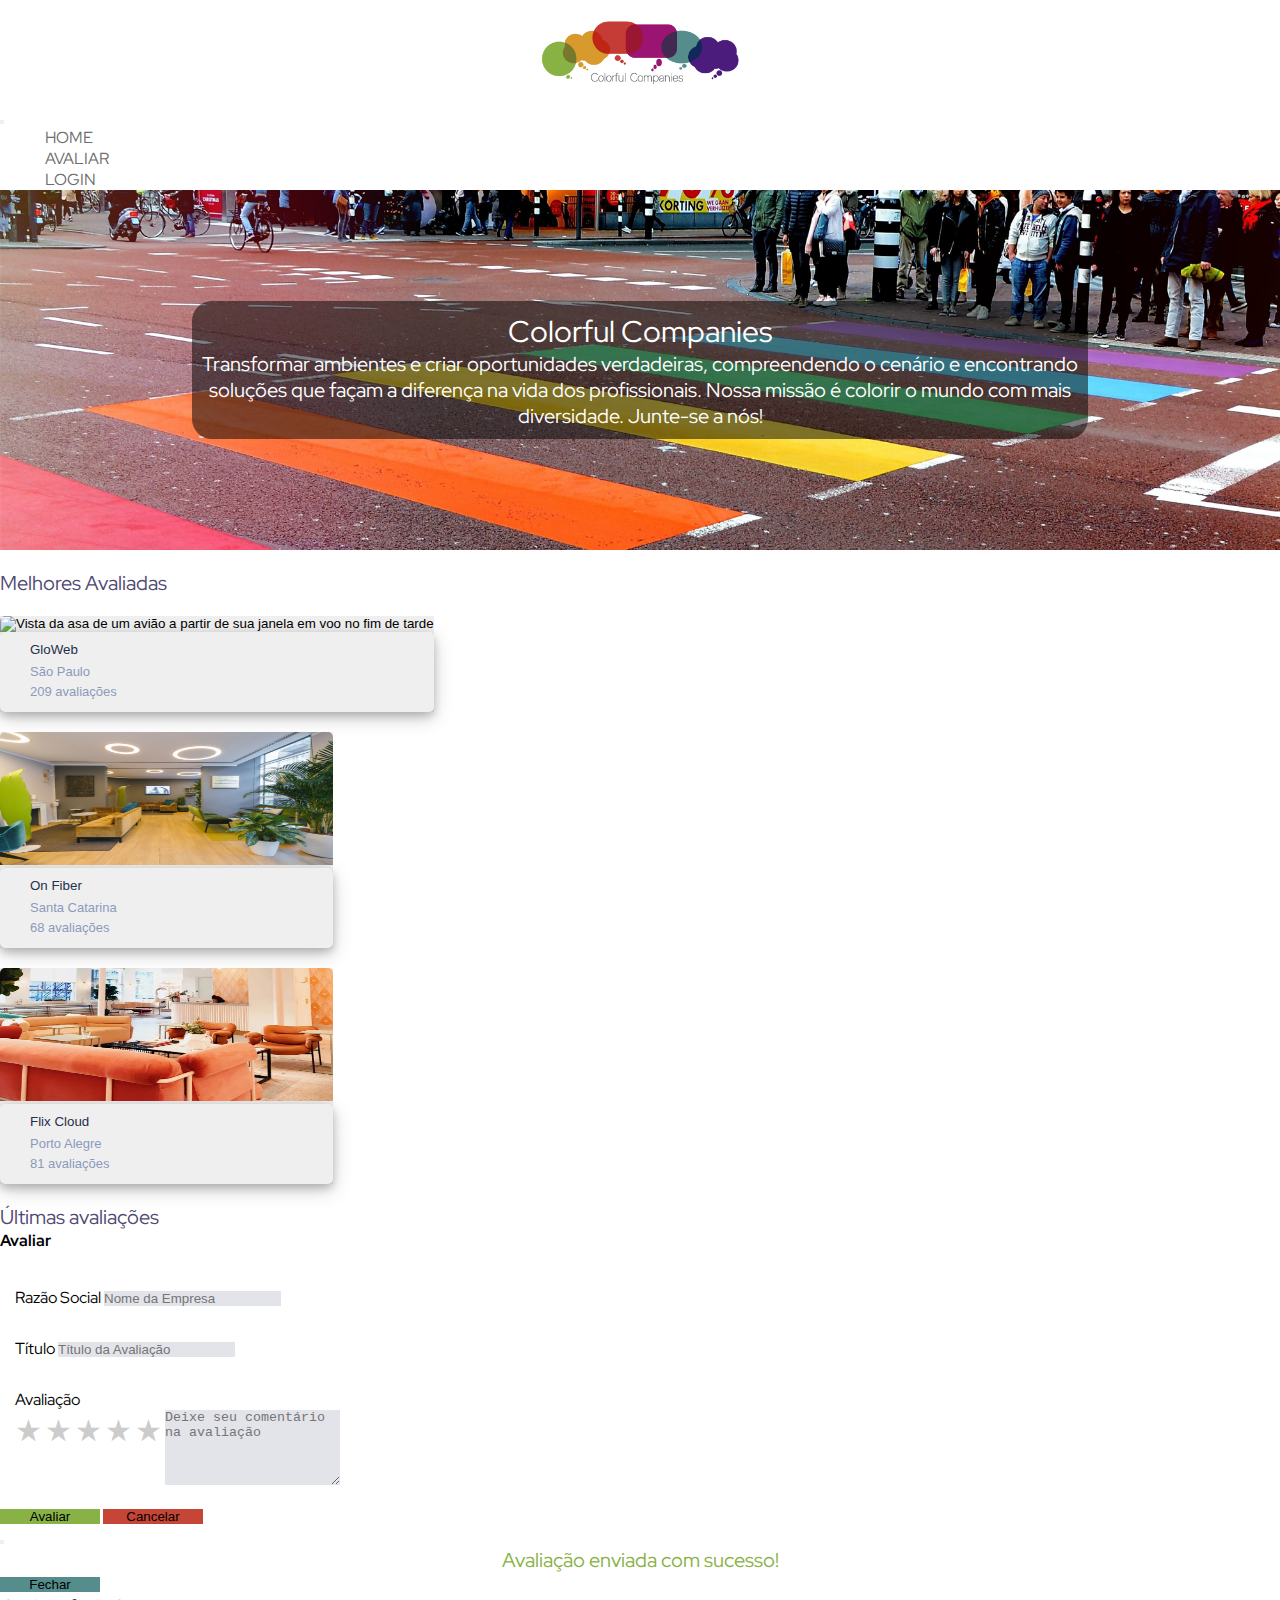
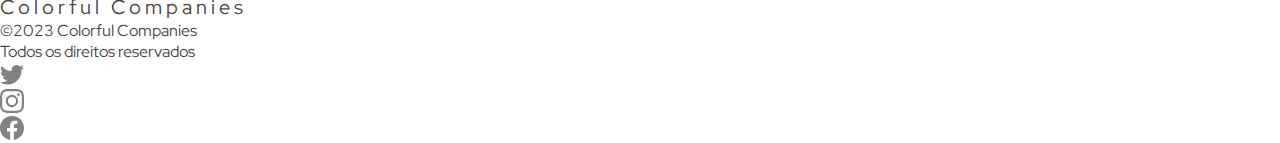
==== commit aeb95024: "edit nav items" ====
--- a/index.html
+++ b/index.html
@@ -60,17 +60,11 @@
                 <a class="nav-link hover-underline-animation disabled" href="#">Home</a>
               </li>
               <li class="nav-item">
-                <a class="nav-link hover-underline-animation disabled" href="#">Destaques</a>
-              </li>
-              <li class="nav-item">
                 <a class="nav-link hover-underline-animation" href="#" data-bs-toggle="modal"
                   data-bs-target="#avaliar">Avaliar</a>
               </li>
               <li class="nav-item">
-                <a class="nav-link hover-underline-animation disabled" href="#">Sobre nós</a>
-              </li>
-              <li class="nav-item">
-                <a class="nav-link hover-underline-animation disabled" href="#">Contato</a>
+                <a class="nav-link hover-underline-animation disabled" href="#">Login</a>
               </li>
             </ul>
           </div>
@@ -83,8 +77,7 @@
               <h3>Colorful Companies</h3>
               <p>Transformar ambientes e criar oportunidades verdadeiras, compreendendo o cenário e encontrando soluções
                 que façam a diferença na vida dos profissionais. Nossa missão é colorir o mundo com mais diversidade.
-                Junte-se a nós!
-              </p>
+                Junte-se a nós!</p>
             </div>
           </div>
         </section>
@@ -142,6 +135,7 @@
             </div>
           </div>
         </section>
+        <!-- FORMULARIO AVALIAR-->
         <div class="modal fade" id="avaliar" tabindex="-1" aria-labelledby="AvaliarLabel" aria-hidden="true">
           <div class="modal-dialog modal-md modal-dialog-centered">
             <div class="modal-content">
@@ -154,15 +148,15 @@
                   <form method='post' id="form">
                     <div class="form-group">
                       <label for="razaoSocialAvaliacao mt-4" class="form-label">Razão Social</label>
-                      <select id="empresa-list" class="form-select">
-                        <option value="" disabled selected hidden>Selecione uma empresa *</option>
-                      </select>
+                      <input type="razaoSocialAvaliacao" class="form-control form-input" id="razaoSocialAvaliacao"
+                        autocomplete='off' aria-describedby="razaoSocialAvaliacao" placeholder="Nome da Empresa">
+                      <ul id="empresa-list"></ul>
                       <input type="hidden" name="organizationId" id="organizationId">
                     </div>
                     <div class="form-group">
                       <label for="tituloAvaliacao mt-4">Título</label>
-                      <input type="text" class="form-control form-input" autocomplete="off" id="tituloAvaliacao"
-                        placeholder="Título da Avaliação *">
+                      <input type="text" class="form-control form-input" id="tituloAvaliacao"
+                        placeholder="Título da Avaliação">
                     </div>
                     <div class="form-group">
                       <label for="avaliacao">Avaliação</label>
@@ -180,16 +174,35 @@
                         <label for="star1" title="text">1 star</label>
                       </div>
                       <textarea rows="5" class="form-control form-input" id="avaliacao"
-                        placeholder="Deixe seu comentário na avaliação *"></textarea>
+                        placeholder="Deixe seu comentário na avaliação"></textarea>
                     </div>
                     <div class="modal-footer">
-                      <button type="submit" class="btn btn-secondary btn-rate btn-size">Avaliar</button>
-                      <button type="button" class="btn btn-danger btn-cancel btn-size" data-bs-dismiss="modal"
-                        onclick='resetForm()'>Cancelar</button>
+                      <button type="submit" class="btn btn-secondary btn-rate btn-size" data-bs-dismiss="modal"
+                        data-bs-toggle="modal" data-bs-target="#avaliadoComSucesso">Avaliar</button>
+                      <button type="button" class="btn btn-danger btn-cancel btn-size"
+                        data-bs-dismiss="modal">Cancelar</button>
                     </div>
                   </form>
                   <p id="log"></p>
                 </div>
+              </div>
+            </div>
+          </div>
+        </div>
+        <!-- MODAL AVALIADO COM SUCESSO -->
+        <div class="modal fade" id="avaliadoComSucesso" tabindex="-1" aria-labelledby="avaliadoComSucessoLabel"
+          aria-hidden="true">
+          <div class="modal-dialog modal-md modal-dialog-centered">
+            <div class="modal-content">
+              <div class="modal-header">
+                <button type="button" class="btn-close " data-bs-dismiss="modal" aria-label="Close"></button>
+              </div>
+              <div class="modal-body card-info">
+                <p class="sucessfull-sent">Avaliação enviada com sucesso!</p>
+              </div>
+              <div class="modal-footer">
+                <button type="button" class="btn btn-secondary btn-rated btn-size"
+                  data-bs-dismiss="modal">Fechar</button>
               </div>
             </div>
           </div>
@@ -202,8 +215,7 @@
       <div class="col-md-4 d-flex align-items-center">
         <a href="/" class="mb-3 me-2 mb-md-0 text-muted text-decoration-none lh-1"></a>
         <span class="mb-3 mb-md-0">
-          <p>Colorful Companies</p>
-          ©2023 Colorful Companies <br>Todos os direitos reservados
+          <p>Colorful Companies</p>©2023 Colorful Companies <br>Todos os direitos reservados
         </span>
       </div>
       <ul class="nav col-md-4 justify-content-end list-unstyled d-flex">
--- a/style.css
+++ b/style.css
@@ -49,8 +49,13 @@
 /* ---------------------------
     MENU 
 ----------------------------*/
+
 .nav-item {
-  margin-left: 4rem !important;
+  display: flex !important;
+  gap: 20px !important;
+  margin-left: 45px;
+  margin-right: 45px;
+  /*margin-left: 4rem !important;*/
 }
 
 .nav-link {
@@ -234,7 +239,7 @@
   color: #bfb8b8
 }
 
-// CSS para as estrelas
+/*CSS para as estrelas*/
 .star-rating {
     font-size: 24px;
     position: relative;
@@ -307,10 +312,6 @@
   border: none !important;
 }
 
-.error-message {
-  color: red;
-  font-size: 10px;
-}
 
 /*---------------- 
   STARS RATING
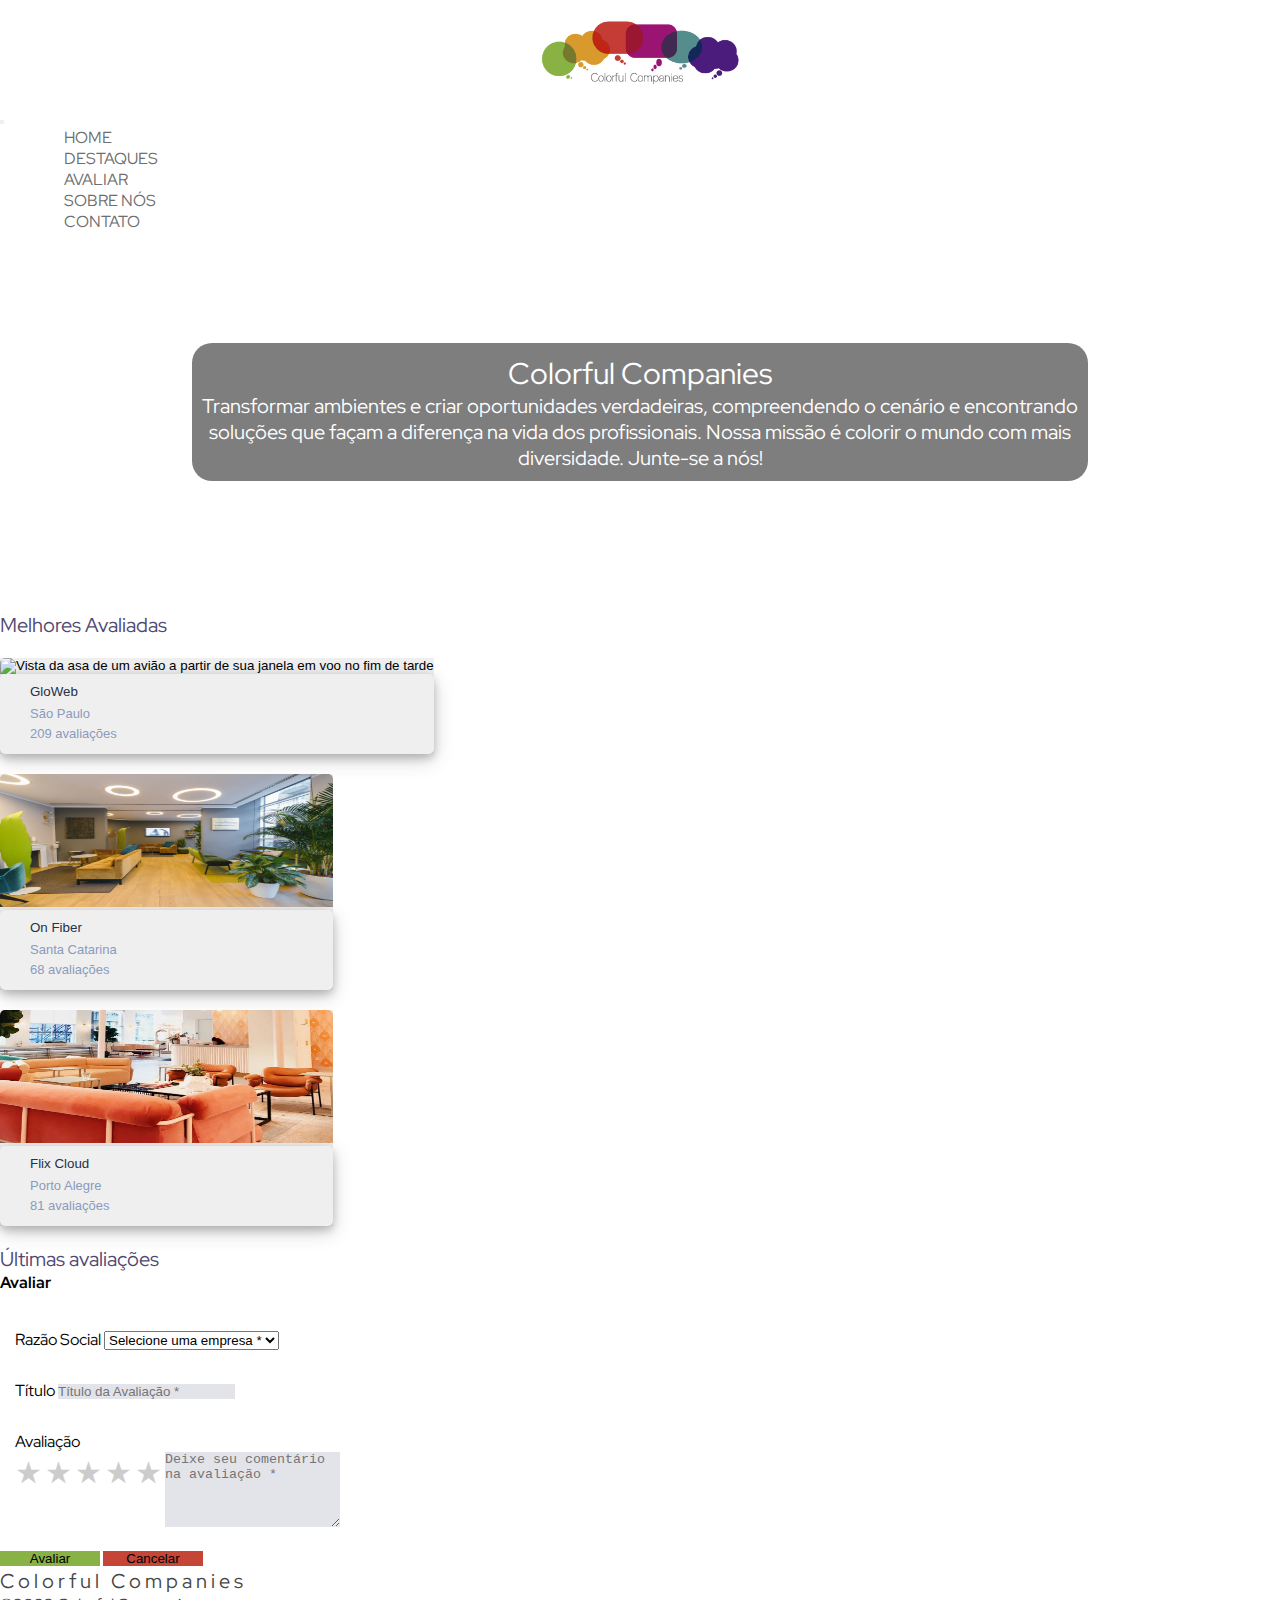
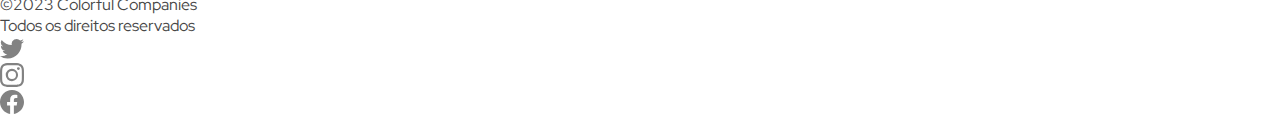
==== commit aeac080a: "login and registration integration" ====
--- a/index.html
+++ b/index.html
@@ -17,7 +17,7 @@
     integrity="sha384-rbsA2VBKQhggwzxH7pPCaAqO46MgnOM80zW1RWuH61DGLwZJEdK2Kadq2F9CUG65" crossorigin="anonymous">
   <link rel="stylesheet" href="https://cdn.jsdelivr.net/npm/bootstrap-icons@1.10.3/font/bootstrap-icons.css">
   <link rel="stylesheet" href="https://cdn.jsdelivr.net/npm/swiper@9/swiper-bundle.min.css" />
-  <link rel="stylesheet" href="style.css" />
+  <link rel="stylesheet" href="style/style.css" />
 </head>
 <title>Colorful Companies</title>
 
@@ -60,11 +60,17 @@
                 <a class="nav-link hover-underline-animation disabled" href="#">Home</a>
               </li>
               <li class="nav-item">
+                <a class="nav-link hover-underline-animation disabled" href="#">Destaques</a>
+              </li>
+              <li class="nav-item">
                 <a class="nav-link hover-underline-animation" href="#" data-bs-toggle="modal"
                   data-bs-target="#avaliar">Avaliar</a>
               </li>
               <li class="nav-item">
-                <a class="nav-link hover-underline-animation disabled" href="#">Login</a>
+                <a class="nav-link hover-underline-animation disabled" href="#">Sobre nós</a>
+              </li>
+              <li class="nav-item">
+                <a class="nav-link hover-underline-animation disabled" href="#">Contato</a>
               </li>
             </ul>
           </div>
@@ -77,7 +83,8 @@
               <h3>Colorful Companies</h3>
               <p>Transformar ambientes e criar oportunidades verdadeiras, compreendendo o cenário e encontrando soluções
                 que façam a diferença na vida dos profissionais. Nossa missão é colorir o mundo com mais diversidade.
-                Junte-se a nós!</p>
+                Junte-se a nós!
+              </p>
             </div>
           </div>
         </section>
@@ -135,7 +142,6 @@
             </div>
           </div>
         </section>
-        <!-- FORMULARIO AVALIAR-->
         <div class="modal fade" id="avaliar" tabindex="-1" aria-labelledby="AvaliarLabel" aria-hidden="true">
           <div class="modal-dialog modal-md modal-dialog-centered">
             <div class="modal-content">
@@ -148,15 +154,15 @@
                   <form method='post' id="form">
                     <div class="form-group">
                       <label for="razaoSocialAvaliacao mt-4" class="form-label">Razão Social</label>
-                      <input type="razaoSocialAvaliacao" class="form-control form-input" id="razaoSocialAvaliacao"
-                        autocomplete='off' aria-describedby="razaoSocialAvaliacao" placeholder="Nome da Empresa">
-                      <ul id="empresa-list"></ul>
+                      <select id="organizations-list" class="form-select">
+                        <option value="" disabled selected hidden>Selecione uma empresa *</option>
+                      </select>
                       <input type="hidden" name="organizationId" id="organizationId">
                     </div>
                     <div class="form-group">
                       <label for="tituloAvaliacao mt-4">Título</label>
-                      <input type="text" class="form-control form-input" id="tituloAvaliacao"
-                        placeholder="Título da Avaliação">
+                      <input type="text" class="form-control form-input" autocomplete="off" id="tituloAvaliacao"
+                        placeholder="Título da Avaliação *">
                     </div>
                     <div class="form-group">
                       <label for="avaliacao">Avaliação</label>
@@ -174,35 +180,16 @@
                         <label for="star1" title="text">1 star</label>
                       </div>
                       <textarea rows="5" class="form-control form-input" id="avaliacao"
-                        placeholder="Deixe seu comentário na avaliação"></textarea>
+                        placeholder="Deixe seu comentário na avaliação *"></textarea>
                     </div>
                     <div class="modal-footer">
-                      <button type="submit" class="btn btn-secondary btn-rate btn-size" data-bs-dismiss="modal"
-                        data-bs-toggle="modal" data-bs-target="#avaliadoComSucesso">Avaliar</button>
-                      <button type="button" class="btn btn-danger btn-cancel btn-size"
-                        data-bs-dismiss="modal">Cancelar</button>
+                      <button type="submit" class="btn btn-secondary btn-rate btn-size">Avaliar</button>
+                      <button type="button" class="btn btn-danger btn-cancel btn-size" data-bs-dismiss="modal"
+                        onclick='resetForm()'>Cancelar</button>
                     </div>
                   </form>
                   <p id="log"></p>
                 </div>
-              </div>
-            </div>
-          </div>
-        </div>
-        <!-- MODAL AVALIADO COM SUCESSO -->
-        <div class="modal fade" id="avaliadoComSucesso" tabindex="-1" aria-labelledby="avaliadoComSucessoLabel"
-          aria-hidden="true">
-          <div class="modal-dialog modal-md modal-dialog-centered">
-            <div class="modal-content">
-              <div class="modal-header">
-                <button type="button" class="btn-close " data-bs-dismiss="modal" aria-label="Close"></button>
-              </div>
-              <div class="modal-body card-info">
-                <p class="sucessfull-sent">Avaliação enviada com sucesso!</p>
-              </div>
-              <div class="modal-footer">
-                <button type="button" class="btn btn-secondary btn-rated btn-size"
-                  data-bs-dismiss="modal">Fechar</button>
               </div>
             </div>
           </div>
@@ -215,7 +202,8 @@
       <div class="col-md-4 d-flex align-items-center">
         <a href="/" class="mb-3 me-2 mb-md-0 text-muted text-decoration-none lh-1"></a>
         <span class="mb-3 mb-md-0">
-          <p>Colorful Companies</p>©2023 Colorful Companies <br>Todos os direitos reservados
+          <p>Colorful Companies</p>
+          ©2023 Colorful Companies <br>Todos os direitos reservados
         </span>
       </div>
       <ul class="nav col-md-4 justify-content-end list-unstyled d-flex">
@@ -254,7 +242,7 @@
   <script src="https://cdn.jsdelivr.net/npm/bootstrap@5.2.3/dist/js/bootstrap.min.js"
     integrity="sha384-cuYeSxntonz0PPNlHhBs68uyIAVpIIOZZ5JqeqvYYIcEL727kskC66kF92t6Xl2V"
     crossorigin="anonymous"></script>
-  <script src="./js/index.js"></script>
+  <script src="script/index.js"></script>
 </body>
 
 </html>--- a/style/style.css
+++ b/style/style.css
@@ -0,0 +1,423 @@
+/*====  RESET ============================ */
+* {
+  margin: 0;
+  padding: 0;
+  box-sizing: border-box;
+}
+
+ul {
+  list-style: none;
+}
+
+a {
+  text-decoration: none;
+}
+
+img {
+  width: 100%;
+  height: auto;
+}
+
+
+body {
+  font-family: 'Red Hat Display', sans-serif !important;
+}
+
+section h2 {
+  font-weight: 400 !important;
+  margin-top: 20px;
+  font-size: 20px;
+  color: #4f4972
+}
+
+.colorful-logo {
+  display: flex;
+  justify-content: center;
+  margin: 20px 0px;
+}
+
+
+.logo {
+  width: 200px;
+}
+
+
+.img-destaque {
+  height: 20rem !important
+}
+
+/* ---------------------------
+    MENU 
+----------------------------*/
+.nav-item {
+  margin-left: 4rem !important;
+}
+
+.nav-link {
+  color: #6E6E6E !important;
+  text-transform: uppercase;
+}
+
+.hover-underline-animation {
+  display: inline-block;
+  position: relative;
+  color: 
+#9d9e9e;
+}
+
+.hover-underline-animation:after {
+  content: '';
+  width: 0%;
+  height: 1.8px;
+  background: #9d9e9e;
+  position: absolute;
+  left: 0;
+  bottom: 0.4rem;
+  transition: width 0.2s;
+}
+
+
+.hover-underline-animation:hover:after {
+  width: 100%;
+}
+
+ /* #9C2873, #4ECF89, #FB8857, #5DCACA, #88B246, #4D207E */
+
+/*--------------------------------------------------------------
+# Hero Section
+--------------------------------------------------------------*/
+#hero {
+  width: 100%;
+  height: 40vh;
+  position: relative;
+  background: url("./assets/img-destaque.png") no-repeat;
+  background-size: cover;
+  padding: 0;
+}
+
+#hero .hero-content {
+  position: absolute;
+  bottom: 0;
+  top: 0;
+  left: 0;
+  right: 0;
+  /* z-index: 10; */
+  display: flex;
+  justify-content: center;
+  align-items: center;
+  flex-direction: column;
+  text-align: center;
+}
+
+#hero .hero-content div {
+  color: #ffffff;
+  background-color: #00000081;
+  border-radius: 20px;
+  width: 70%;
+}
+
+#hero .hero-content h3 {
+  color: #ffffff;
+  /* margin-bottom: 15px; */
+  font-size: 30px;
+  font-weight: 400;
+}
+
+#hero .hero-content p {
+  font-size: 20px;
+}
+
+.box {
+  inline-size: 90%;
+  overflow-wrap: break-word;
+  border-radius: 5px;
+  padding: 10px;
+}
+
+/*---------------------- 
+  CARDS MELHORES AVALIADAS
+-----------------------*/
+ .card {
+  margin-top: 20px;
+  border: none !important;
+}
+.card-body p {
+  font-size: 10px;
+}
+
+.img-size {
+  height: 10em;
+  width: 25em;
+  border-top-right-radius: 5px;
+  border-top-left-radius: 5px;
+  transition: all 0.3s ease-in-out;
+}
+
+
+figure {
+  transition: all 0.3s ease-in-out;
+}
+
+figcaption {
+  border-radius: 5px;
+  height: 6em;
+  transition: all 0.3s ease-in-out;
+  box-shadow: 0 4px 8px 0 rgba(0, 0, 0, 0.2), 0 6px 20px 0 rgba(0, 0, 0, 0.19);
+}
+
+figcaption p{
+  text-align: left;
+  padding: 10px;
+  margin-left: 20px;
+  padding-bottom: 10px;
+  margin-bottom: -10px;
+}
+
+.best-rates-span-title {
+  color: #25304b;
+}
+
+.best-rates-span-data {
+  line-height: 10px;
+
+  font-size: 13px;
+  color: #8c9abc;
+}
+
+figure:hover {
+  cursor: pointer;
+  -ms-transform: scale(1.1); /* IE 9 */
+  -webkit-transform: scale(1.1); /* Safari 3-8 */
+  transform: scale(1.1);
+  z-index: 1;
+}
+
+/*---------------------- 
+  LIST RATINGS
+-----------------------*/
+#last-ratings {
+  display: flex;
+}
+
+#last-ratings-list {
+  overflow: auto;
+  flex-wrap: nowrap;
+  min-width: 100%;
+}
+.rolagem {
+  width: 100%;
+  overflow-x: scroll;
+}
+
+.rating {
+  display: inline-block;
+  width: 300px; 
+  margin-right: 10px; 
+}
+
+
+.ratings {
+  display: inline-block;
+  min-width: 300px;
+  padding: 10px;
+  margin-right: 80px;
+  background-color: #fff;
+} 
+
+.ratings p:nth-child(1), .ratings p:nth-child(4) {
+  font-weight: bold;
+}
+
+.ratings p:nth-child(3), .ratings p:nth-child(5) {
+  margin-top: -10px;
+  font-size: 14px;
+  color: #bfb8b8
+}
+
+// CSS para as estrelas
+.star-rating {
+    font-size: 24px;
+    position: relative;
+}
+.star-rating i {
+    color: #ddd;
+}
+.star-rating i.fa-star {
+    color: gold;
+}
+.star-rating i.fa-star-half-alt::before {
+    content: '\f089';
+    position: absolute;
+    left: 0;
+    top: 0;
+    width: 50%;
+    overflow: hidden;
+    color: gold;
+}
+
+
+/*-------------------------
+  FORMULARIO
+--------------------------*/
+.btn-closed {
+  margin-left: -15px !important;
+  }
+  
+.btn-size {
+  width:100px;
+}
+
+.btn-rate {
+  background-color: #88b246 !important;
+  border: none;
+}
+
+.btn-cancel {
+  background-color: #C54636 !important;
+  border: none;
+}
+
+.btn-rated {
+  background-color: #548D8c !important;
+  border: none;
+}
+
+.form-input {
+  background-color: #E3E4EA;
+}
+
+.sucessfull-sent {
+  text-align: center;
+  color: #88B246;
+  font-size:20px;
+}
+
+.bi {
+  vertical-align: -.125em;
+  fill: #828282;
+}
+  
+
+.form-group {
+  padding: 15px;
+  
+}
+  
+input, textarea {
+  border: none !important;
+}
+
+.error-message {
+  color: red;
+  font-size: 10px;
+}
+
+/*---------------- 
+  STARS RATING
+-----------------*/
+.star {
+  float: left;
+  height: 46px;
+}
+.star:not(:checked) > input {
+  position:absolute;
+  top:-9999px;
+}
+.star:not(:checked) > label {
+  float:right;
+  width:1em;
+  overflow:hidden;
+  white-space:nowrap;
+  cursor:pointer;
+  font-size:30px;
+  color:#ccc;
+}
+.star:not(:checked) > label:before {
+  content: '★ ';
+}
+.star > input:checked ~ label {
+  color: #ffc700;    
+}
+.star:not(:checked) > label:hover,
+.star:not(:checked) > label:hover ~ label {
+  color: #deb217;  
+}
+.star > input:checked + label:hover,
+.star > input:checked + label:hover ~ label,
+.star > input:checked ~ label:hover,
+.star > input:checked ~ label:hover ~ label,
+.star > label:hover ~ input:checked ~ label {
+  color: #c59b08;
+}
+
+/* Modified from: https://github.com/mukulkant/Star-rating-using-pure-css */
+
+
+/*----------------------- 
+   FOOTER
+-----------------------*/
+footer {
+  width: 100%;
+  color: #474747
+  }
+
+footer p {
+  font-size: 20px;
+  letter-spacing: 0.2em;
+}
+
+/*-----------------------  
+  MEDIA QUERY
+----------------------- */
+
+@media(max-width: 991px) {
+  #hero .hero-content div {
+    height: 35vh;
+    border-radius: 5px;
+    width: 90%;
+  }
+  
+
+  #hero .hero-content h2 {
+    font-size: 28px;
+  }
+
+  #hero .hero-content p {
+    font-size: 18px;
+  }
+
+  .box {
+    inline-size: 100%;
+}
+.nav-item {
+  margin-left: 0px !important;
+}
+
+}
+
+@media (max-width: 767px) {
+  #hero .hero-content {
+    color: #ffffff;
+    border-radius: 5px;
+  }
+
+  
+
+  #hero .hero-content h3 {
+    font-size: 24px;
+    margin-top: 15px;
+  }
+
+  #hero .hero-content p {
+    font-size: 16px;
+
+  }
+
+  .box {
+    inline-size: 100%;
+  }
+
+  .nav-item {
+    margin-left: 0px !important;
+  }
+}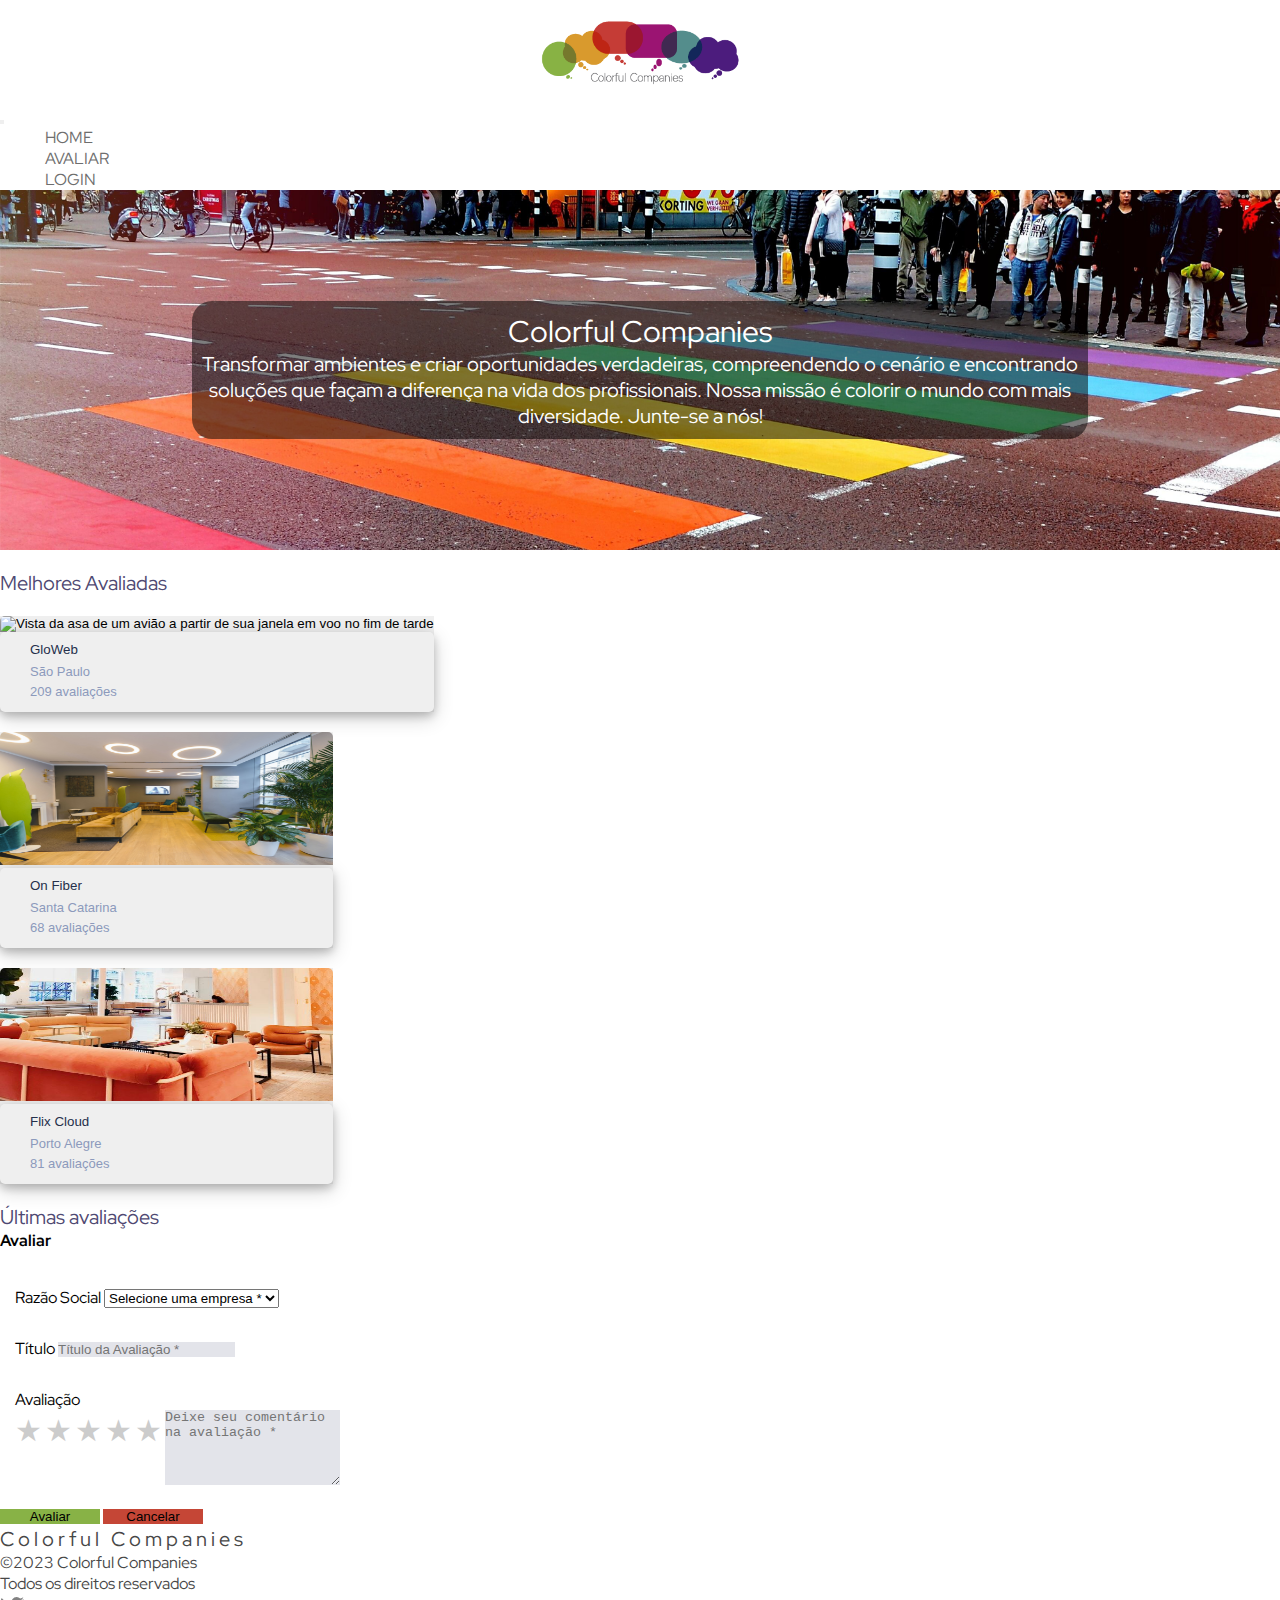
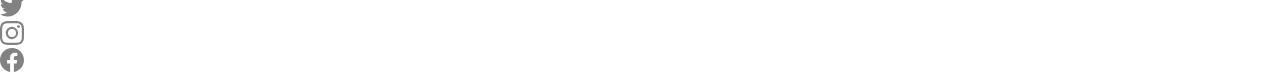
==== commit f3b37065: "Merge branch 'release-senac' into home-edit mergin# the commit." ====
--- a/index.html
+++ b/index.html
@@ -17,7 +17,7 @@
     integrity="sha384-rbsA2VBKQhggwzxH7pPCaAqO46MgnOM80zW1RWuH61DGLwZJEdK2Kadq2F9CUG65" crossorigin="anonymous">
   <link rel="stylesheet" href="https://cdn.jsdelivr.net/npm/bootstrap-icons@1.10.3/font/bootstrap-icons.css">
   <link rel="stylesheet" href="https://cdn.jsdelivr.net/npm/swiper@9/swiper-bundle.min.css" />
-  <link rel="stylesheet" href="style/style.css" />
+  <link rel="stylesheet" href="style.css" />
 </head>
 <title>Colorful Companies</title>
 
@@ -60,17 +60,11 @@
                 <a class="nav-link hover-underline-animation disabled" href="#">Home</a>
               </li>
               <li class="nav-item">
-                <a class="nav-link hover-underline-animation disabled" href="#">Destaques</a>
-              </li>
-              <li class="nav-item">
                 <a class="nav-link hover-underline-animation" href="#" data-bs-toggle="modal"
                   data-bs-target="#avaliar">Avaliar</a>
               </li>
               <li class="nav-item">
-                <a class="nav-link hover-underline-animation disabled" href="#">Sobre nós</a>
-              </li>
-              <li class="nav-item">
-                <a class="nav-link hover-underline-animation disabled" href="#">Contato</a>
+                <a class="nav-link hover-underline-animation disabled" href="#">Login</a>
               </li>
             </ul>
           </div>
@@ -154,7 +148,7 @@
                   <form method='post' id="form">
                     <div class="form-group">
                       <label for="razaoSocialAvaliacao mt-4" class="form-label">Razão Social</label>
-                      <select id="organizations-list" class="form-select">
+                      <select id="empresa-list" class="form-select">
                         <option value="" disabled selected hidden>Selecione uma empresa *</option>
                       </select>
                       <input type="hidden" name="organizationId" id="organizationId">
@@ -242,7 +236,7 @@
   <script src="https://cdn.jsdelivr.net/npm/bootstrap@5.2.3/dist/js/bootstrap.min.js"
     integrity="sha384-cuYeSxntonz0PPNlHhBs68uyIAVpIIOZZ5JqeqvYYIcEL727kskC66kF92t6Xl2V"
     crossorigin="anonymous"></script>
-  <script src="script/index.js"></script>
+  <script src="./js/index.js"></script>
 </body>
 
 </html>--- a/style.css
+++ b/style.css
@@ -0,0 +1,428 @@
+/*====  RESET ============================ */
+* {
+  margin: 0;
+  padding: 0;
+  box-sizing: border-box;
+}
+
+ul {
+  list-style: none;
+}
+
+a {
+  text-decoration: none;
+}
+
+img {
+  width: 100%;
+  height: auto;
+}
+
+
+body {
+  font-family: 'Red Hat Display', sans-serif !important;
+}
+
+section h2 {
+  font-weight: 400 !important;
+  margin-top: 20px;
+  font-size: 20px;
+  color: #4f4972
+}
+
+.colorful-logo {
+  display: flex;
+  justify-content: center;
+  margin: 20px 0px;
+}
+
+
+.logo {
+  width: 200px;
+}
+
+
+.img-destaque {
+  height: 20rem !important
+}
+
+/* ---------------------------
+    MENU 
+----------------------------*/
+
+.nav-item {
+  display: flex !important;
+  gap: 20px !important;
+  margin-left: 45px;
+  margin-right: 45px;
+  /*margin-left: 4rem !important;*/
+}
+
+.nav-link {
+  color: #6E6E6E !important;
+  text-transform: uppercase;
+}
+
+.hover-underline-animation {
+  display: inline-block;
+  position: relative;
+  color: 
+#9d9e9e;
+}
+
+.hover-underline-animation:after {
+  content: '';
+  width: 0%;
+  height: 1.8px;
+  background: #9d9e9e;
+  position: absolute;
+  left: 0;
+  bottom: 0.4rem;
+  transition: width 0.2s;
+}
+
+
+.hover-underline-animation:hover:after {
+  width: 100%;
+}
+
+ /* #9C2873, #4ECF89, #FB8857, #5DCACA, #88B246, #4D207E */
+
+/*--------------------------------------------------------------
+# Hero Section
+--------------------------------------------------------------*/
+#hero {
+  width: 100%;
+  height: 40vh;
+  position: relative;
+  background: url("./assets/img-destaque.png") no-repeat;
+  background-size: cover;
+  padding: 0;
+}
+
+#hero .hero-content {
+  position: absolute;
+  bottom: 0;
+  top: 0;
+  left: 0;
+  right: 0;
+  /* z-index: 10; */
+  display: flex;
+  justify-content: center;
+  align-items: center;
+  flex-direction: column;
+  text-align: center;
+}
+
+#hero .hero-content div {
+  color: #ffffff;
+  background-color: #00000081;
+  border-radius: 20px;
+  width: 70%;
+}
+
+#hero .hero-content h3 {
+  color: #ffffff;
+  /* margin-bottom: 15px; */
+  font-size: 30px;
+  font-weight: 400;
+}
+
+#hero .hero-content p {
+  font-size: 20px;
+}
+
+.box {
+  inline-size: 90%;
+  overflow-wrap: break-word;
+  border-radius: 5px;
+  padding: 10px;
+}
+
+/*---------------------- 
+  CARDS MELHORES AVALIADAS
+-----------------------*/
+ .card {
+  margin-top: 20px;
+  border: none !important;
+}
+.card-body p {
+  font-size: 10px;
+}
+
+.img-size {
+  height: 10em;
+  width: 25em;
+  border-top-right-radius: 5px;
+  border-top-left-radius: 5px;
+  transition: all 0.3s ease-in-out;
+}
+
+
+figure {
+  transition: all 0.3s ease-in-out;
+}
+
+figcaption {
+  border-radius: 5px;
+  height: 6em;
+  transition: all 0.3s ease-in-out;
+  box-shadow: 0 4px 8px 0 rgba(0, 0, 0, 0.2), 0 6px 20px 0 rgba(0, 0, 0, 0.19);
+}
+
+figcaption p{
+  text-align: left;
+  padding: 10px;
+  margin-left: 20px;
+  padding-bottom: 10px;
+  margin-bottom: -10px;
+}
+
+.best-rates-span-title {
+  color: #25304b;
+}
+
+.best-rates-span-data {
+  line-height: 10px;
+
+  font-size: 13px;
+  color: #8c9abc;
+}
+
+figure:hover {
+  cursor: pointer;
+  -ms-transform: scale(1.1); /* IE 9 */
+  -webkit-transform: scale(1.1); /* Safari 3-8 */
+  transform: scale(1.1);
+  z-index: 1;
+}
+
+/*---------------------- 
+  LIST RATINGS
+-----------------------*/
+#last-ratings {
+  display: flex;
+}
+
+#last-ratings-list {
+  overflow: auto;
+  flex-wrap: nowrap;
+  min-width: 100%;
+}
+.rolagem {
+  width: 100%;
+  overflow-x: scroll;
+}
+
+.rating {
+  display: inline-block;
+  width: 300px; 
+  margin-right: 10px; 
+}
+
+
+.ratings {
+  display: inline-block;
+  min-width: 300px;
+  padding: 10px;
+  margin-right: 80px;
+  background-color: #fff;
+} 
+
+.ratings p:nth-child(1), .ratings p:nth-child(4) {
+  font-weight: bold;
+}
+
+.ratings p:nth-child(3), .ratings p:nth-child(5) {
+  margin-top: -10px;
+  font-size: 14px;
+  color: #bfb8b8
+}
+
+/*CSS para as estrelas*/
+.star-rating {
+    font-size: 24px;
+    position: relative;
+}
+.star-rating i {
+    color: #ddd;
+}
+.star-rating i.fa-star {
+    color: gold;
+}
+.star-rating i.fa-star-half-alt::before {
+    content: '\f089';
+    position: absolute;
+    left: 0;
+    top: 0;
+    width: 50%;
+    overflow: hidden;
+    color: gold;
+}
+
+
+/*-------------------------
+  FORMULARIO
+--------------------------*/
+.btn-closed {
+  margin-left: -15px !important;
+  }
+  
+.btn-size {
+  width:100px;
+}
+
+.btn-rate {
+  background-color: #88b246 !important;
+  border: none;
+}
+
+.btn-cancel {
+  background-color: #C54636 !important;
+  border: none;
+}
+
+.btn-rated {
+  background-color: #548D8c !important;
+  border: none;
+}
+
+.form-input {
+  background-color: #E3E4EA;
+}
+
+.sucessfull-sent {
+  text-align: center;
+  color: #88B246;
+  font-size:20px;
+}
+
+.bi {
+  vertical-align: -.125em;
+  fill: #828282;
+}
+  
+
+.form-group {
+  padding: 15px;
+  
+}
+  
+input, textarea {
+  border: none !important;
+}
+
+.error-message {
+  color: red;
+  font-size: 10px;
+}
+
+/*---------------- 
+  STARS RATING
+-----------------*/
+.star {
+  float: left;
+  height: 46px;
+}
+.star:not(:checked) > input {
+  position:absolute;
+  top:-9999px;
+}
+.star:not(:checked) > label {
+  float:right;
+  width:1em;
+  overflow:hidden;
+  white-space:nowrap;
+  cursor:pointer;
+  font-size:30px;
+  color:#ccc;
+}
+.star:not(:checked) > label:before {
+  content: '★ ';
+}
+.star > input:checked ~ label {
+  color: #ffc700;    
+}
+.star:not(:checked) > label:hover,
+.star:not(:checked) > label:hover ~ label {
+  color: #deb217;  
+}
+.star > input:checked + label:hover,
+.star > input:checked + label:hover ~ label,
+.star > input:checked ~ label:hover,
+.star > input:checked ~ label:hover ~ label,
+.star > label:hover ~ input:checked ~ label {
+  color: #c59b08;
+}
+
+/* Modified from: https://github.com/mukulkant/Star-rating-using-pure-css */
+
+
+/*----------------------- 
+   FOOTER
+-----------------------*/
+footer {
+  width: 100%;
+  color: #474747
+  }
+
+footer p {
+  font-size: 20px;
+  letter-spacing: 0.2em;
+}
+
+/*-----------------------  
+  MEDIA QUERY
+----------------------- */
+
+@media(max-width: 991px) {
+  #hero .hero-content div {
+    height: 35vh;
+    border-radius: 5px;
+    width: 90%;
+  }
+  
+
+  #hero .hero-content h2 {
+    font-size: 28px;
+  }
+
+  #hero .hero-content p {
+    font-size: 18px;
+  }
+
+  .box {
+    inline-size: 100%;
+}
+.nav-item {
+  margin-left: 0px !important;
+}
+
+}
+
+@media (max-width: 767px) {
+  #hero .hero-content {
+    color: #ffffff;
+    border-radius: 5px;
+  }
+
+  
+
+  #hero .hero-content h3 {
+    font-size: 24px;
+    margin-top: 15px;
+  }
+
+  #hero .hero-content p {
+    font-size: 16px;
+
+  }
+
+  .box {
+    inline-size: 100%;
+  }
+
+  .nav-item {
+    margin-left: 0px !important;
+  }
+}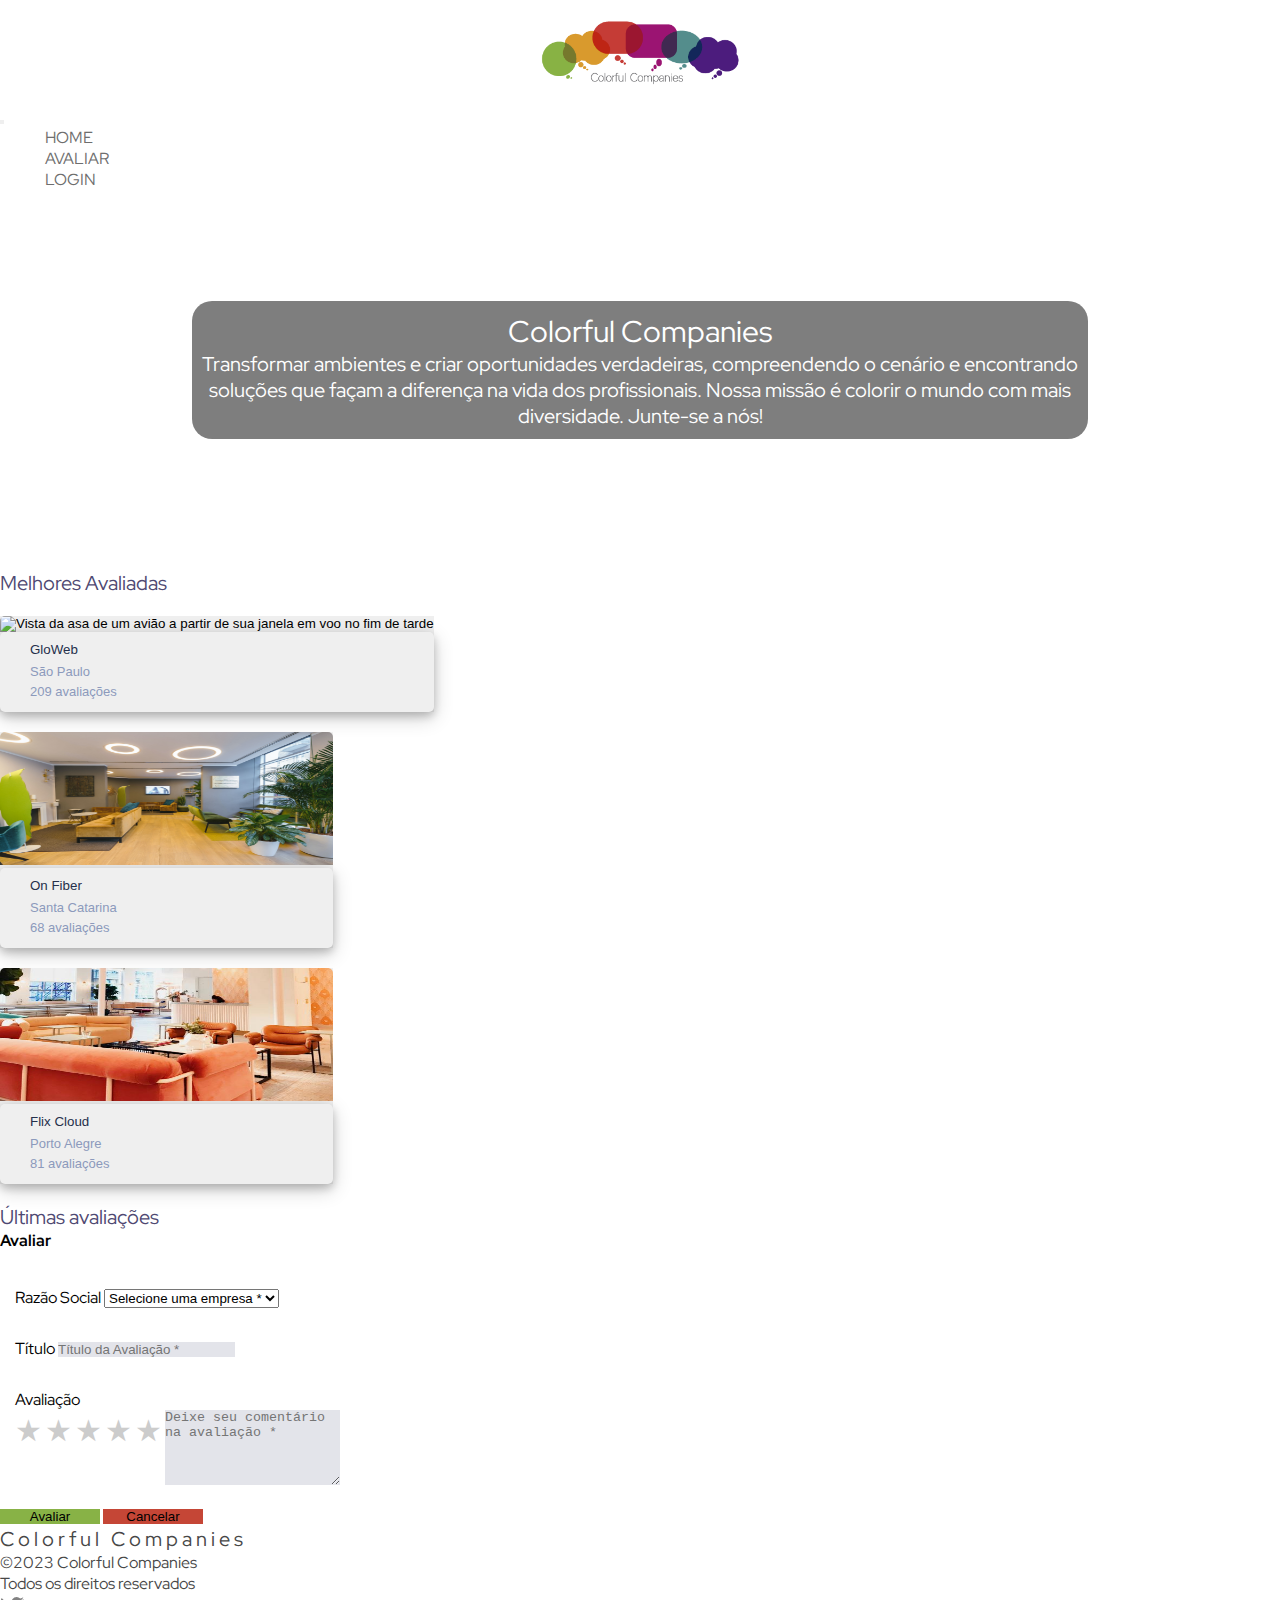
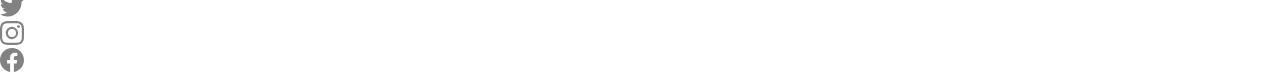
==== commit 569691a2: "Merge branch 'release-senac' into home-edit mergin# the commit." ====
--- a/index.html
+++ b/index.html
@@ -17,7 +17,7 @@
     integrity="sha384-rbsA2VBKQhggwzxH7pPCaAqO46MgnOM80zW1RWuH61DGLwZJEdK2Kadq2F9CUG65" crossorigin="anonymous">
   <link rel="stylesheet" href="https://cdn.jsdelivr.net/npm/bootstrap-icons@1.10.3/font/bootstrap-icons.css">
   <link rel="stylesheet" href="https://cdn.jsdelivr.net/npm/swiper@9/swiper-bundle.min.css" />
-  <link rel="stylesheet" href="style.css" />
+  <link rel="stylesheet" href="style/style.css" />
 </head>
 <title>Colorful Companies</title>
 
@@ -148,7 +148,7 @@
                   <form method='post' id="form">
                     <div class="form-group">
                       <label for="razaoSocialAvaliacao mt-4" class="form-label">Razão Social</label>
-                      <select id="empresa-list" class="form-select">
+                      <select id="organizations-list" class="form-select">
                         <option value="" disabled selected hidden>Selecione uma empresa *</option>
                       </select>
                       <input type="hidden" name="organizationId" id="organizationId">
@@ -236,7 +236,7 @@
   <script src="https://cdn.jsdelivr.net/npm/bootstrap@5.2.3/dist/js/bootstrap.min.js"
     integrity="sha384-cuYeSxntonz0PPNlHhBs68uyIAVpIIOZZ5JqeqvYYIcEL727kskC66kF92t6Xl2V"
     crossorigin="anonymous"></script>
-  <script src="./js/index.js"></script>
+  <script src="script/index.js"></script>
 </body>
 
 </html>--- a/style/style.css
+++ b/style/style.css
@@ -0,0 +1,428 @@
+/*====  RESET ============================ */
+* {
+  margin: 0;
+  padding: 0;
+  box-sizing: border-box;
+}
+
+ul {
+  list-style: none;
+}
+
+a {
+  text-decoration: none;
+}
+
+img {
+  width: 100%;
+  height: auto;
+}
+
+
+body {
+  font-family: 'Red Hat Display', sans-serif !important;
+}
+
+section h2 {
+  font-weight: 400 !important;
+  margin-top: 20px;
+  font-size: 20px;
+  color: #4f4972
+}
+
+.colorful-logo {
+  display: flex;
+  justify-content: center;
+  margin: 20px 0px;
+}
+
+
+.logo {
+  width: 200px;
+}
+
+
+.img-destaque {
+  height: 20rem !important
+}
+
+/* ---------------------------
+    MENU 
+----------------------------*/
+
+.nav-item {
+  display: flex !important;
+  gap: 20px !important;
+  margin-left: 45px;
+  margin-right: 45px;
+  /*margin-left: 4rem !important;*/
+}
+
+.nav-link {
+  color: #6E6E6E !important;
+  text-transform: uppercase;
+}
+
+.hover-underline-animation {
+  display: inline-block;
+  position: relative;
+  color: 
+#9d9e9e;
+}
+
+.hover-underline-animation:after {
+  content: '';
+  width: 0%;
+  height: 1.8px;
+  background: #9d9e9e;
+  position: absolute;
+  left: 0;
+  bottom: 0.4rem;
+  transition: width 0.2s;
+}
+
+
+.hover-underline-animation:hover:after {
+  width: 100%;
+}
+
+ /* #9C2873, #4ECF89, #FB8857, #5DCACA, #88B246, #4D207E */
+
+/*--------------------------------------------------------------
+# Hero Section
+--------------------------------------------------------------*/
+#hero {
+  width: 100%;
+  height: 40vh;
+  position: relative;
+  background: url("./assets/img-destaque.png") no-repeat;
+  background-size: cover;
+  padding: 0;
+}
+
+#hero .hero-content {
+  position: absolute;
+  bottom: 0;
+  top: 0;
+  left: 0;
+  right: 0;
+  /* z-index: 10; */
+  display: flex;
+  justify-content: center;
+  align-items: center;
+  flex-direction: column;
+  text-align: center;
+}
+
+#hero .hero-content div {
+  color: #ffffff;
+  background-color: #00000081;
+  border-radius: 20px;
+  width: 70%;
+}
+
+#hero .hero-content h3 {
+  color: #ffffff;
+  /* margin-bottom: 15px; */
+  font-size: 30px;
+  font-weight: 400;
+}
+
+#hero .hero-content p {
+  font-size: 20px;
+}
+
+.box {
+  inline-size: 90%;
+  overflow-wrap: break-word;
+  border-radius: 5px;
+  padding: 10px;
+}
+
+/*---------------------- 
+  CARDS MELHORES AVALIADAS
+-----------------------*/
+ .card {
+  margin-top: 20px;
+  border: none !important;
+}
+.card-body p {
+  font-size: 10px;
+}
+
+.img-size {
+  height: 10em;
+  width: 25em;
+  border-top-right-radius: 5px;
+  border-top-left-radius: 5px;
+  transition: all 0.3s ease-in-out;
+}
+
+
+figure {
+  transition: all 0.3s ease-in-out;
+}
+
+figcaption {
+  border-radius: 5px;
+  height: 6em;
+  transition: all 0.3s ease-in-out;
+  box-shadow: 0 4px 8px 0 rgba(0, 0, 0, 0.2), 0 6px 20px 0 rgba(0, 0, 0, 0.19);
+}
+
+figcaption p{
+  text-align: left;
+  padding: 10px;
+  margin-left: 20px;
+  padding-bottom: 10px;
+  margin-bottom: -10px;
+}
+
+.best-rates-span-title {
+  color: #25304b;
+}
+
+.best-rates-span-data {
+  line-height: 10px;
+
+  font-size: 13px;
+  color: #8c9abc;
+}
+
+figure:hover {
+  cursor: pointer;
+  -ms-transform: scale(1.1); /* IE 9 */
+  -webkit-transform: scale(1.1); /* Safari 3-8 */
+  transform: scale(1.1);
+  z-index: 1;
+}
+
+/*---------------------- 
+  LIST RATINGS
+-----------------------*/
+#last-ratings {
+  display: flex;
+}
+
+#last-ratings-list {
+  overflow: auto;
+  flex-wrap: nowrap;
+  min-width: 100%;
+}
+.rolagem {
+  width: 100%;
+  overflow-x: scroll;
+}
+
+.rating {
+  display: inline-block;
+  width: 300px; 
+  margin-right: 10px; 
+}
+
+
+.ratings {
+  display: inline-block;
+  min-width: 300px;
+  padding: 10px;
+  margin-right: 80px;
+  background-color: #fff;
+} 
+
+.ratings p:nth-child(1), .ratings p:nth-child(4) {
+  font-weight: bold;
+}
+
+.ratings p:nth-child(3), .ratings p:nth-child(5) {
+  margin-top: -10px;
+  font-size: 14px;
+  color: #bfb8b8
+}
+
+/*CSS para as estrelas*/
+.star-rating {
+    font-size: 24px;
+    position: relative;
+}
+.star-rating i {
+    color: #ddd;
+}
+.star-rating i.fa-star {
+    color: gold;
+}
+.star-rating i.fa-star-half-alt::before {
+    content: '\f089';
+    position: absolute;
+    left: 0;
+    top: 0;
+    width: 50%;
+    overflow: hidden;
+    color: gold;
+}
+
+
+/*-------------------------
+  FORMULARIO
+--------------------------*/
+.btn-closed {
+  margin-left: -15px !important;
+  }
+  
+.btn-size {
+  width:100px;
+}
+
+.btn-rate {
+  background-color: #88b246 !important;
+  border: none;
+}
+
+.btn-cancel {
+  background-color: #C54636 !important;
+  border: none;
+}
+
+.btn-rated {
+  background-color: #548D8c !important;
+  border: none;
+}
+
+.form-input {
+  background-color: #E3E4EA;
+}
+
+.sucessfull-sent {
+  text-align: center;
+  color: #88B246;
+  font-size:20px;
+}
+
+.bi {
+  vertical-align: -.125em;
+  fill: #828282;
+}
+  
+
+.form-group {
+  padding: 15px;
+  
+}
+  
+input, textarea {
+  border: none !important;
+}
+
+.error-message {
+  color: red;
+  font-size: 10px;
+}
+
+/*---------------- 
+  STARS RATING
+-----------------*/
+.star {
+  float: left;
+  height: 46px;
+}
+.star:not(:checked) > input {
+  position:absolute;
+  top:-9999px;
+}
+.star:not(:checked) > label {
+  float:right;
+  width:1em;
+  overflow:hidden;
+  white-space:nowrap;
+  cursor:pointer;
+  font-size:30px;
+  color:#ccc;
+}
+.star:not(:checked) > label:before {
+  content: '★ ';
+}
+.star > input:checked ~ label {
+  color: #ffc700;    
+}
+.star:not(:checked) > label:hover,
+.star:not(:checked) > label:hover ~ label {
+  color: #deb217;  
+}
+.star > input:checked + label:hover,
+.star > input:checked + label:hover ~ label,
+.star > input:checked ~ label:hover,
+.star > input:checked ~ label:hover ~ label,
+.star > label:hover ~ input:checked ~ label {
+  color: #c59b08;
+}
+
+/* Modified from: https://github.com/mukulkant/Star-rating-using-pure-css */
+
+
+/*----------------------- 
+   FOOTER
+-----------------------*/
+footer {
+  width: 100%;
+  color: #474747
+  }
+
+footer p {
+  font-size: 20px;
+  letter-spacing: 0.2em;
+}
+
+/*-----------------------  
+  MEDIA QUERY
+----------------------- */
+
+@media(max-width: 991px) {
+  #hero .hero-content div {
+    height: 35vh;
+    border-radius: 5px;
+    width: 90%;
+  }
+  
+
+  #hero .hero-content h2 {
+    font-size: 28px;
+  }
+
+  #hero .hero-content p {
+    font-size: 18px;
+  }
+
+  .box {
+    inline-size: 100%;
+}
+.nav-item {
+  margin-left: 0px !important;
+}
+
+}
+
+@media (max-width: 767px) {
+  #hero .hero-content {
+    color: #ffffff;
+    border-radius: 5px;
+  }
+
+  
+
+  #hero .hero-content h3 {
+    font-size: 24px;
+    margin-top: 15px;
+  }
+
+  #hero .hero-content p {
+    font-size: 16px;
+
+  }
+
+  .box {
+    inline-size: 100%;
+  }
+
+  .nav-item {
+    margin-left: 0px !important;
+  }
+}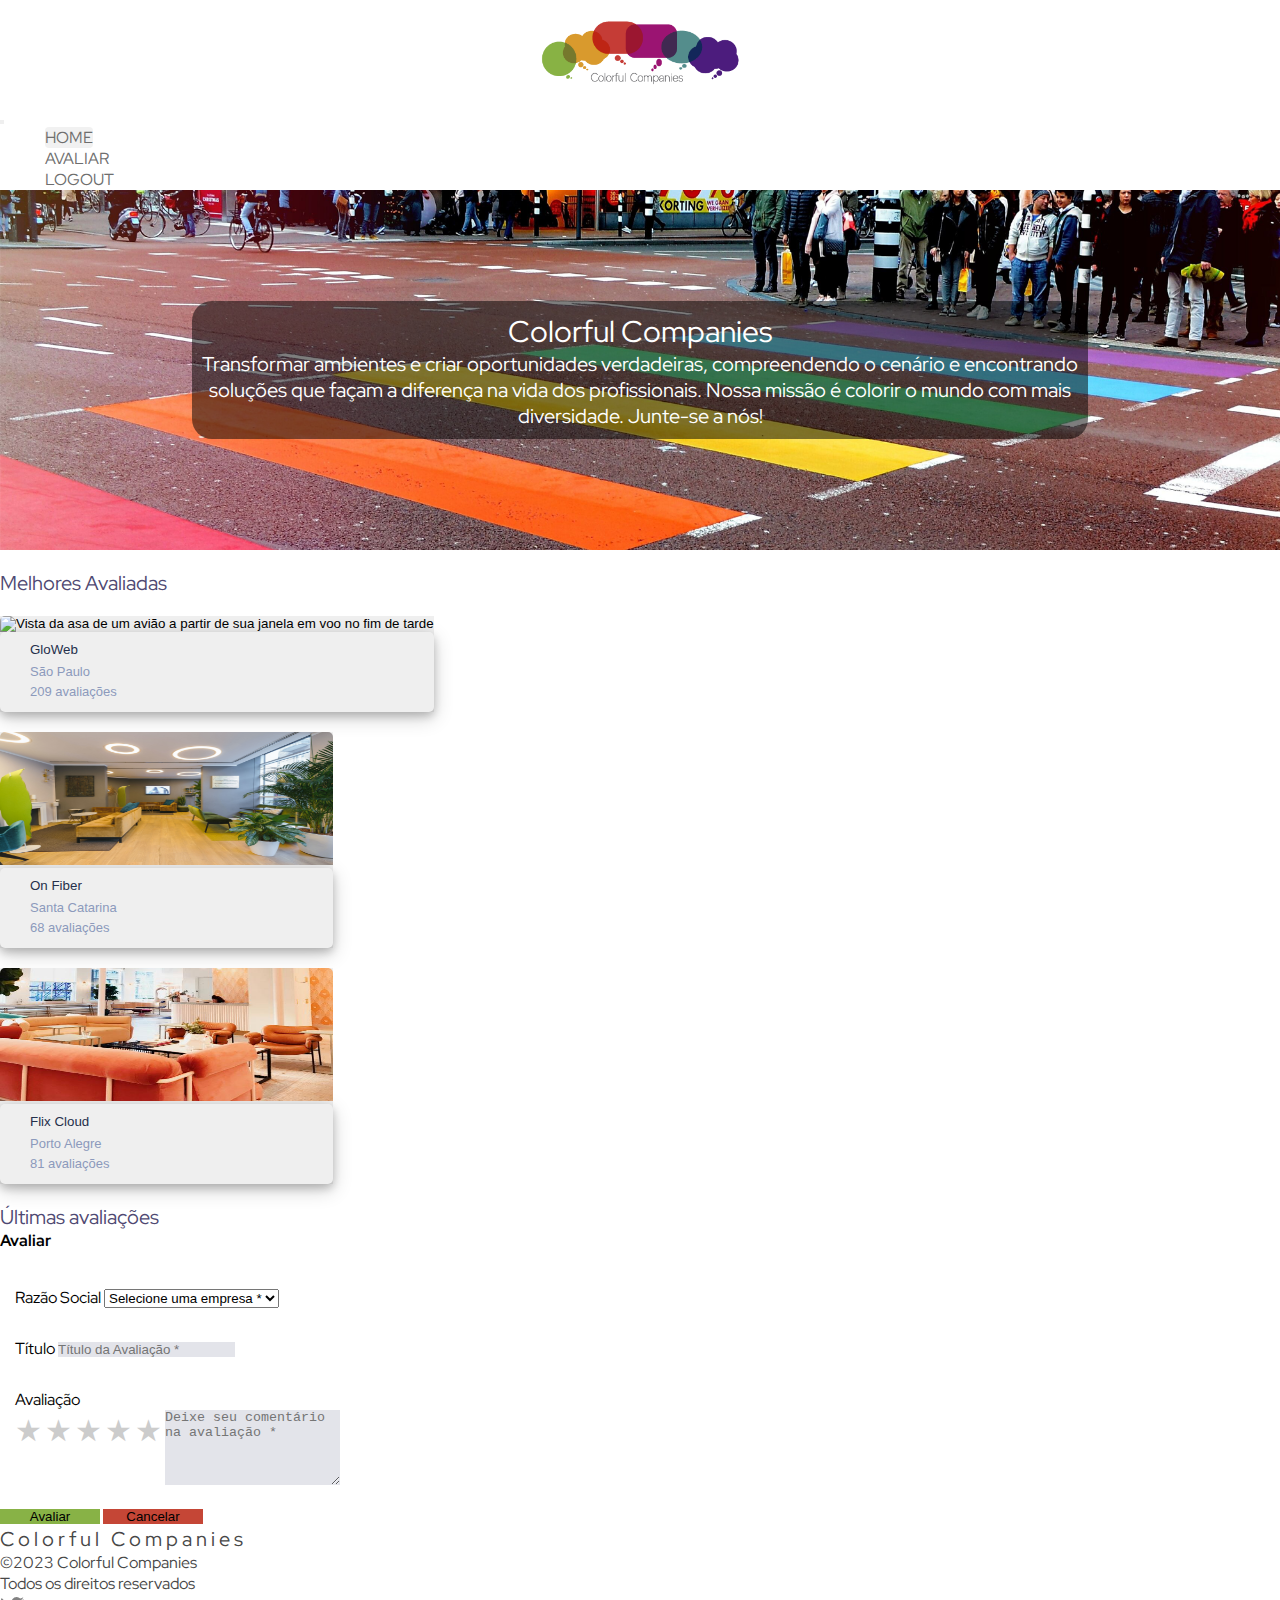
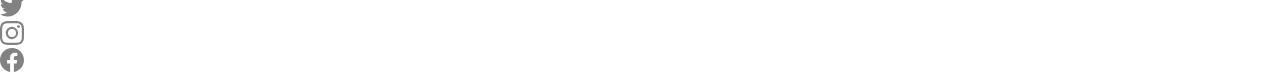
==== commit eb046891: "interface fixes" ====
--- a/index.html
+++ b/index.html
@@ -57,14 +57,14 @@
           <div class="collapse navbar-collapse justify-content-center" id="navbarNav">
             <ul class="navbar-nav">
               <li class="nav-item ">
-                <a class="nav-link hover-underline-animation disabled" href="#">Home</a>
+                <a class="nav-link hover-underline-animation disabled" id="home" href="#">Home</a>
               </li>
               <li class="nav-item">
                 <a class="nav-link hover-underline-animation" href="#" data-bs-toggle="modal"
                   data-bs-target="#avaliar">Avaliar</a>
               </li>
               <li class="nav-item">
-                <a class="nav-link hover-underline-animation disabled" href="#">Login</a>
+                <a class="nav-link hover-underline-animation" href="./login/index.html">Logout</a>
               </li>
             </ul>
           </div>
--- a/style/style.css
+++ b/style/style.css
@@ -95,7 +95,7 @@
   width: 100%;
   height: 40vh;
   position: relative;
-  background: url("./assets/img-destaque.png") no-repeat;
+  background: url("../assets/img-destaque.png") no-repeat;
   background-size: cover;
   padding: 0;
 }
@@ -425,4 +425,9 @@
   .nav-item {
     margin-left: 0px !important;
   }
+}
+
+#home {
+  background-color: rgba(128, 128, 128, 0.112);
+  border-radius: 4px;
 }